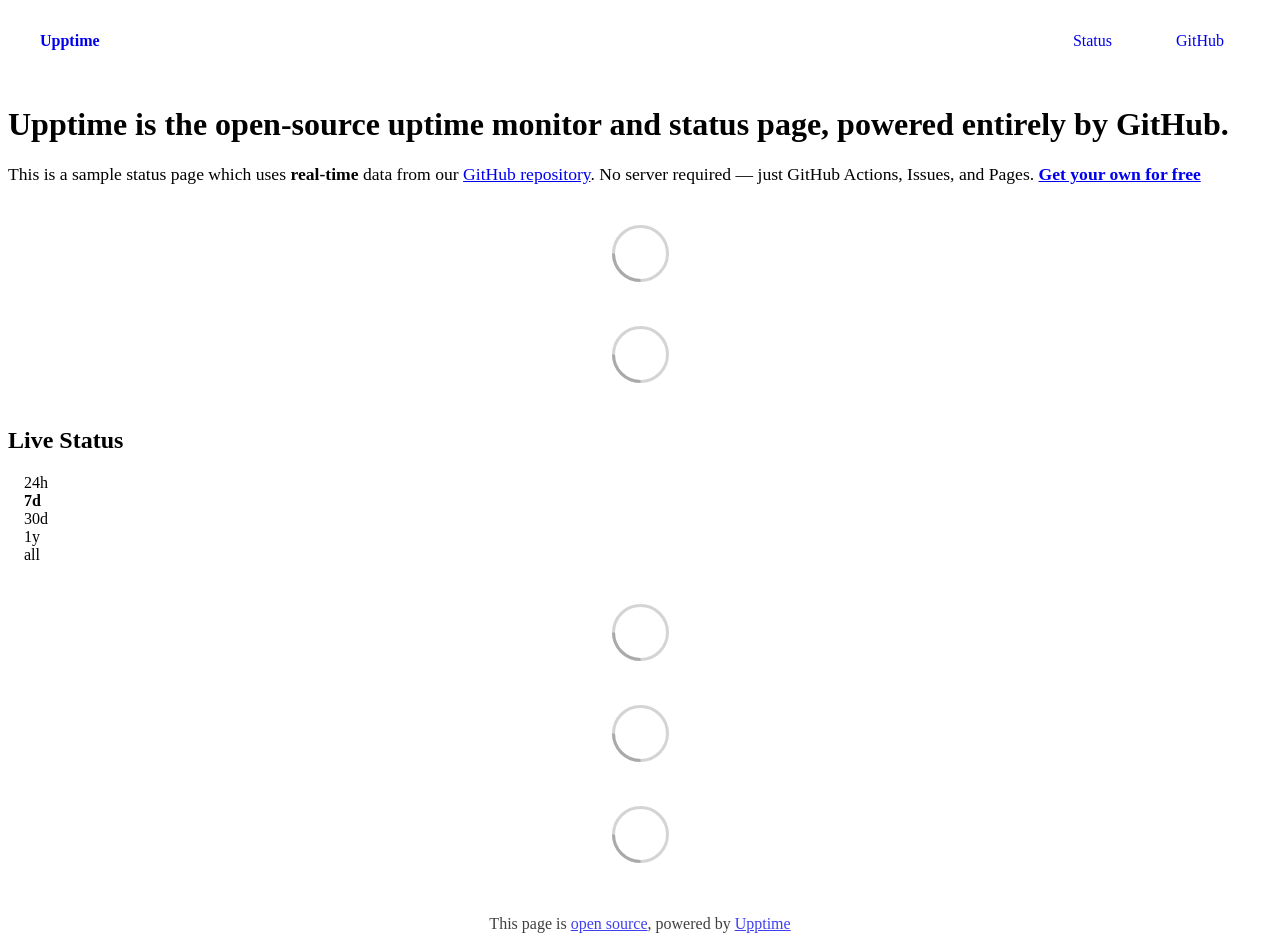
==== index.html @ 6024fb83 "deploy: 9acf1d5895acfd25c820a86679f2d4fcaa030f01" ====
<!DOCTYPE html> <html lang=en> <head> <meta charset=utf-8> <meta content="width=device-width,initial-scale=1" name=viewport> <meta content=#333333 name=theme-color> <base href=/ > <link href=manifest.json rel=manifest crossorigin=use-credentials> <script>__SAPPER__={baseUrl:"",preloaded:[void 0,{}]};if('serviceWorker' in navigator)navigator.serviceWorker.register('/service-worker.js');(function(){try{eval("async function x(){}");var main="/client/client.2e7d384a.js"}catch(e){main="/client/legacy/client.3d7bb73e.js"};var s=document.createElement("script");try{new Function("if(0)import('')")();s.src=main;s.type="module";s.crossOrigin="use-credentials";}catch(e){s.src="/client/shimport@2.0.5.js";s.setAttribute("data-main",main);}document.head.appendChild(s);}());</script> <link href=client/client-31a52aa5.css rel=stylesheet><link href=client/createOctokit-a85f76c7.css rel=stylesheet><link href=client/index-b0b6455a.css rel=stylesheet> <title>Upptime</title> <script>// If `prefers-color-scheme` is not supported, fall back to light mode.
      // In this case, light.css will be downloaded with `highest` priority.
      if (typeof window !== "undefined" && typeof document !== "undefined" && "matchMedia" in window && window.matchMedia('(prefers-color-scheme: dark)').media === 'not all') {
        document.documentElement.style.display = 'none';
        document.head.insertAdjacentHTML(
          'beforeend',
          '<link rel="stylesheet" href={`${config.path}/themes/light.css`} onload="document.documentElement.style.display = \'\'">',
        );
      } </script> <link href=https://demo.upptime.js.org/themes/light.css rel=stylesheet media=(prefers-color-scheme:light)> <link href=https://demo.upptime.js.org/themes/dark.css rel=stylesheet media=(prefers-color-scheme:dark)><link href=https://demo.upptime.js.org/global.css rel=stylesheet><link href=https://raw.githubusercontent.com/upptime/upptime/master/assets/upptime-icon.svg rel=icon type=image/svg><link href=/logo-192.png rel=icon type=image/png> <link href=/client/client.2e7d384a.js rel=modulepreload as=script crossorigin=use-credentials><link href=/client/client-31a52aa5.css rel=preload as=style><link href=/client/index.cc4d39a5.js rel=modulepreload as=script crossorigin=use-credentials><link href=/client/createOctokit.48b08328.js rel=modulepreload as=script crossorigin=use-credentials><link href=/client/inject_styles.803b7e80.js rel=modulepreload as=script crossorigin=use-credentials><link href=/client/createOctokit-a85f76c7.css rel=preload as=style><link href=/client/index-b0b6455a.css rel=preload as=style></head> <body> <div id=sapper> <nav class=svelte-a08hsz><div class="svelte-a08hsz container"><div><a href=https://demo.upptime.js.org class="svelte-a08hsz logo"><img alt="" class=svelte-a08hsz src=https://raw.githubusercontent.com/upptime/upptime.js.org/master/static/img/icon.svg> <div>Upptime</div></a></div> <ul class=svelte-a08hsz><li><a href=/ class=svelte-a08hsz target=_self aria-current=page>Status</a> <li><a href=https://github.com/scpzh/upptime-for-scpzh class=svelte-a08hsz target=_self>GitHub</a> </li> </ul></div> </nav> <main class=container> <header class=svelte-ngkazm><h1><strong>Upptime</strong> is the open-source uptime monitor and status page, powered entirely by GitHub.</h1> <p class="svelte-ngkazm lead">This is a sample status page which uses <strong>real-time</strong> data from our <a href=https://github.com/upptime/upptime>GitHub repository</a>. No server required — just GitHub Actions, Issues, and Pages. <a href=https://github.com/upptime/upptime><strong>Get your own for free</strong></a></header> <section class=svelte-8lnl4f><div class="svelte-68jxue loading"><svg class=svelte-68jxue height=38 stroke=#aaa width=38 xmlns=http://www.w3.org/2000/svg><g fill=none fill-rule=evenodd><g stroke-width=2 transform="translate(1 1)"><circle cx=18 cy=18 r=18 stroke-opacity=.5></circle><path d="M36 18c0-9.94-8.06-18-18-18"><animateTransform attributeName=transform dur=1s from="0 18 18" repeatCount=indefinite to="360 18 18" type=rotate></animateTransform></path></g></g></svg></div> </section> <section class=svelte-8lnl4f><div class="svelte-68jxue loading"><svg class=svelte-68jxue height=38 stroke=#aaa width=38 xmlns=http://www.w3.org/2000/svg><g fill=none fill-rule=evenodd><g stroke-width=2 transform="translate(1 1)"><circle cx=18 cy=18 r=18 stroke-opacity=.5></circle><path d="M36 18c0-9.94-8.06-18-18-18"><animateTransform attributeName=transform dur=1s from="0 18 18" repeatCount=indefinite to="360 18 18" type=rotate></animateTransform></path></g></g></svg></div> </section> <div class="svelte-fqsq6s f changed"><h2>Live Status</h2> <form class="svelte-fqsq6s f r"><div><input class=svelte-fqsq6s id=data_day name=d type=radio value=day><label class=svelte-fqsq6s for=data_day>24h</label></div> <div><input class=svelte-fqsq6s id=data_week name=d type=radio value=week checked><label class=svelte-fqsq6s for=data_week>7d</label></div> <div><input class=svelte-fqsq6s id=data_month name=d type=radio value=month><label class=svelte-fqsq6s for=data_month>30d</label></div> <div><input class=svelte-fqsq6s id=data_year name=d type=radio value=year><label class=svelte-fqsq6s for=data_year>1y</label></div> <div><input class=svelte-fqsq6s id=data_all name=d type=radio value=all><label class=svelte-fqsq6s for=data_all>all</label></div></form></div> <section class="svelte-fqsq6s live-status"><div class="svelte-68jxue loading"><svg class=svelte-68jxue height=38 stroke=#aaa width=38 xmlns=http://www.w3.org/2000/svg><g fill=none fill-rule=evenodd><g stroke-width=2 transform="translate(1 1)"><circle cx=18 cy=18 r=18 stroke-opacity=.5></circle><path d="M36 18c0-9.94-8.06-18-18-18"><animateTransform attributeName=transform dur=1s from="0 18 18" repeatCount=indefinite to="360 18 18" type=rotate></animateTransform></path></g></g></svg></div> </section> <section><div class="svelte-68jxue loading"><svg class=svelte-68jxue height=38 stroke=#aaa width=38 xmlns=http://www.w3.org/2000/svg><g fill=none fill-rule=evenodd><g stroke-width=2 transform="translate(1 1)"><circle cx=18 cy=18 r=18 stroke-opacity=.5></circle><path d="M36 18c0-9.94-8.06-18-18-18"><animateTransform attributeName=transform dur=1s from="0 18 18" repeatCount=indefinite to="360 18 18" type=rotate></animateTransform></path></g></g></svg></div> </section> <section><div class="svelte-68jxue loading"><svg class=svelte-68jxue height=38 stroke=#aaa width=38 xmlns=http://www.w3.org/2000/svg><g fill=none fill-rule=evenodd><g stroke-width=2 transform="translate(1 1)"><circle cx=18 cy=18 r=18 stroke-opacity=.5></circle><path d="M36 18c0-9.94-8.06-18-18-18"><animateTransform attributeName=transform dur=1s from="0 18 18" repeatCount=indefinite to="360 18 18" type=rotate></animateTransform></path></g></g></svg></div></section></main> <footer class=svelte-jbr799><p>This page is <a href=https://github.com/scpzh/upptime-for-scpzh>open source</a>, powered by <a href=https://upptime.js.org>Upptime</a></p> </footer></div> <script> try {
        if (typeof window !== "undefined" && window.navigator && navigator.serviceWorker) {
          navigator.serviceWorker.getRegistrations().then(function (registrations) {
            for (let registration of registrations) {
              registration.unregister();
            }
          });
        }
        if (typeof window !== "undefined" && "caches" in window) {
          caches.keys().then(function (keyList) {
            return Promise.all(
              keyList.map(function (key) {
                return caches.delete(key);
              })
            );
          });
        }
      } catch (error) {} </script>
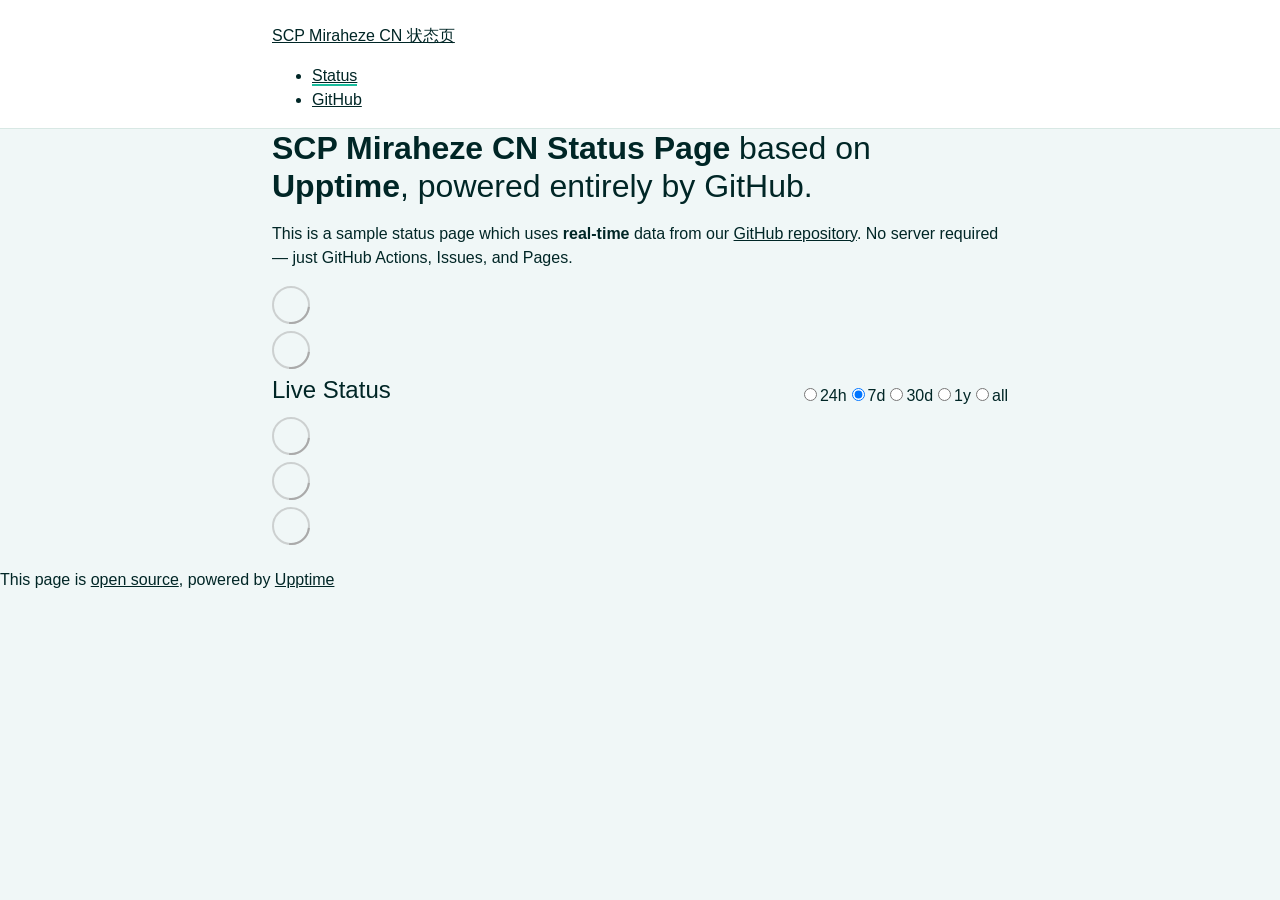
==== commit a534077d: "deploy: 67e10240531dfef405493ac3f450a1d29705169a" ====
--- a/index.html
+++ b/index.html
@@ -1,4 +1,4 @@
-<!DOCTYPE html> <html lang=en> <head> <meta charset=utf-8> <meta content="width=device-width,initial-scale=1" name=viewport> <meta content=#333333 name=theme-color> <base href=/ > <link href=manifest.json rel=manifest crossorigin=use-credentials> <script>__SAPPER__={baseUrl:"",preloaded:[void 0,{}]};if('serviceWorker' in navigator)navigator.serviceWorker.register('/service-worker.js');(function(){try{eval("async function x(){}");var main="/client/client.2e7d384a.js"}catch(e){main="/client/legacy/client.3d7bb73e.js"};var s=document.createElement("script");try{new Function("if(0)import('')")();s.src=main;s.type="module";s.crossOrigin="use-credentials";}catch(e){s.src="/client/shimport@2.0.5.js";s.setAttribute("data-main",main);}document.head.appendChild(s);}());</script> <link href=client/client-31a52aa5.css rel=stylesheet><link href=client/createOctokit-a85f76c7.css rel=stylesheet><link href=client/index-b0b6455a.css rel=stylesheet> <title>Upptime</title> <script>// If `prefers-color-scheme` is not supported, fall back to light mode.
+<!DOCTYPE html> <html lang=en> <head> <meta charset=utf-8> <meta content="width=device-width,initial-scale=1" name=viewport> <meta content=#333333 name=theme-color> <base href=/upptime-for-scpzh/ > <link href=manifest.json rel=manifest crossorigin=use-credentials> <script>__SAPPER__={baseUrl:"/upptime-for-scpzh",preloaded:[void 0,{}]};if('serviceWorker' in navigator)navigator.serviceWorker.register('/upptime-for-scpzh/service-worker.js');(function(){try{eval("async function x(){}");var main="/upptime-for-scpzh/client/client.22b5f4b8.js"}catch(e){main="/upptime-for-scpzh/client/legacy/client.382cda2e.js"};var s=document.createElement("script");try{new Function("if(0)import('')")();s.src=main;s.type="module";s.crossOrigin="use-credentials";}catch(e){s.src="/upptime-for-scpzh/client/shimport@2.0.5.js";s.setAttribute("data-main",main);}document.head.appendChild(s);}());</script> <link href=client/client-31a52aa5.css rel=stylesheet><link href=client/createOctokit-a85f76c7.css rel=stylesheet><link href=client/index-b0b6455a.css rel=stylesheet> <title>SCP Miraheze CN 状态页</title> <script>// If `prefers-color-scheme` is not supported, fall back to light mode.
       // In this case, light.css will be downloaded with `highest` priority.
       if (typeof window !== "undefined" && typeof document !== "undefined" && "matchMedia" in window && window.matchMedia('(prefers-color-scheme: dark)').media === 'not all') {
         document.documentElement.style.display = 'none';
@@ -6,7 +6,7 @@
           'beforeend',
           '<link rel="stylesheet" href={`${config.path}/themes/light.css`} onload="document.documentElement.style.display = \'\'">',
         );
-      } </script> <link href=https://demo.upptime.js.org/themes/light.css rel=stylesheet media=(prefers-color-scheme:light)> <link href=https://demo.upptime.js.org/themes/dark.css rel=stylesheet media=(prefers-color-scheme:dark)><link href=https://demo.upptime.js.org/global.css rel=stylesheet><link href=https://raw.githubusercontent.com/upptime/upptime/master/assets/upptime-icon.svg rel=icon type=image/svg><link href=/logo-192.png rel=icon type=image/png> <link href=/client/client.2e7d384a.js rel=modulepreload as=script crossorigin=use-credentials><link href=/client/client-31a52aa5.css rel=preload as=style><link href=/client/index.cc4d39a5.js rel=modulepreload as=script crossorigin=use-credentials><link href=/client/createOctokit.48b08328.js rel=modulepreload as=script crossorigin=use-credentials><link href=/client/inject_styles.803b7e80.js rel=modulepreload as=script crossorigin=use-credentials><link href=/client/createOctokit-a85f76c7.css rel=preload as=style><link href=/client/index-b0b6455a.css rel=preload as=style></head> <body> <div id=sapper> <nav class=svelte-a08hsz><div class="svelte-a08hsz container"><div><a href=https://demo.upptime.js.org class="svelte-a08hsz logo"><img alt="" class=svelte-a08hsz src=https://raw.githubusercontent.com/upptime/upptime.js.org/master/static/img/icon.svg> <div>Upptime</div></a></div> <ul class=svelte-a08hsz><li><a href=/ class=svelte-a08hsz target=_self aria-current=page>Status</a> <li><a href=https://github.com/scpzh/upptime-for-scpzh class=svelte-a08hsz target=_self>GitHub</a> </li> </ul></div> </nav> <main class=container> <header class=svelte-ngkazm><h1><strong>Upptime</strong> is the open-source uptime monitor and status page, powered entirely by GitHub.</h1> <p class="svelte-ngkazm lead">This is a sample status page which uses <strong>real-time</strong> data from our <a href=https://github.com/upptime/upptime>GitHub repository</a>. No server required — just GitHub Actions, Issues, and Pages. <a href=https://github.com/upptime/upptime><strong>Get your own for free</strong></a></header> <section class=svelte-8lnl4f><div class="svelte-68jxue loading"><svg class=svelte-68jxue height=38 stroke=#aaa width=38 xmlns=http://www.w3.org/2000/svg><g fill=none fill-rule=evenodd><g stroke-width=2 transform="translate(1 1)"><circle cx=18 cy=18 r=18 stroke-opacity=.5></circle><path d="M36 18c0-9.94-8.06-18-18-18"><animateTransform attributeName=transform dur=1s from="0 18 18" repeatCount=indefinite to="360 18 18" type=rotate></animateTransform></path></g></g></svg></div> </section> <section class=svelte-8lnl4f><div class="svelte-68jxue loading"><svg class=svelte-68jxue height=38 stroke=#aaa width=38 xmlns=http://www.w3.org/2000/svg><g fill=none fill-rule=evenodd><g stroke-width=2 transform="translate(1 1)"><circle cx=18 cy=18 r=18 stroke-opacity=.5></circle><path d="M36 18c0-9.94-8.06-18-18-18"><animateTransform attributeName=transform dur=1s from="0 18 18" repeatCount=indefinite to="360 18 18" type=rotate></animateTransform></path></g></g></svg></div> </section> <div class="svelte-fqsq6s f changed"><h2>Live Status</h2> <form class="svelte-fqsq6s f r"><div><input class=svelte-fqsq6s id=data_day name=d type=radio value=day><label class=svelte-fqsq6s for=data_day>24h</label></div> <div><input class=svelte-fqsq6s id=data_week name=d type=radio value=week checked><label class=svelte-fqsq6s for=data_week>7d</label></div> <div><input class=svelte-fqsq6s id=data_month name=d type=radio value=month><label class=svelte-fqsq6s for=data_month>30d</label></div> <div><input class=svelte-fqsq6s id=data_year name=d type=radio value=year><label class=svelte-fqsq6s for=data_year>1y</label></div> <div><input class=svelte-fqsq6s id=data_all name=d type=radio value=all><label class=svelte-fqsq6s for=data_all>all</label></div></form></div> <section class="svelte-fqsq6s live-status"><div class="svelte-68jxue loading"><svg class=svelte-68jxue height=38 stroke=#aaa width=38 xmlns=http://www.w3.org/2000/svg><g fill=none fill-rule=evenodd><g stroke-width=2 transform="translate(1 1)"><circle cx=18 cy=18 r=18 stroke-opacity=.5></circle><path d="M36 18c0-9.94-8.06-18-18-18"><animateTransform attributeName=transform dur=1s from="0 18 18" repeatCount=indefinite to="360 18 18" type=rotate></animateTransform></path></g></g></svg></div> </section> <section><div class="svelte-68jxue loading"><svg class=svelte-68jxue height=38 stroke=#aaa width=38 xmlns=http://www.w3.org/2000/svg><g fill=none fill-rule=evenodd><g stroke-width=2 transform="translate(1 1)"><circle cx=18 cy=18 r=18 stroke-opacity=.5></circle><path d="M36 18c0-9.94-8.06-18-18-18"><animateTransform attributeName=transform dur=1s from="0 18 18" repeatCount=indefinite to="360 18 18" type=rotate></animateTransform></path></g></g></svg></div> </section> <section><div class="svelte-68jxue loading"><svg class=svelte-68jxue height=38 stroke=#aaa width=38 xmlns=http://www.w3.org/2000/svg><g fill=none fill-rule=evenodd><g stroke-width=2 transform="translate(1 1)"><circle cx=18 cy=18 r=18 stroke-opacity=.5></circle><path d="M36 18c0-9.94-8.06-18-18-18"><animateTransform attributeName=transform dur=1s from="0 18 18" repeatCount=indefinite to="360 18 18" type=rotate></animateTransform></path></g></g></svg></div></section></main> <footer class=svelte-jbr799><p>This page is <a href=https://github.com/scpzh/upptime-for-scpzh>open source</a>, powered by <a href=https://upptime.js.org>Upptime</a></p> </footer></div> <script> try {
+      } </script> <link href=https://scpzh.github.io/upptime-for-scpzh/themes/light.css rel=stylesheet media=(prefers-color-scheme:light)> <link href=https://scpzh.github.io/upptime-for-scpzh/themes/dark.css rel=stylesheet media=(prefers-color-scheme:dark)><link href=https://scpzh.github.io/upptime-for-scpzh/global.css rel=stylesheet><link href=https://raw.githubusercontent.com/upptime/upptime/master/assets/upptime-icon.svg rel=icon type=image/svg><link href=/logo-192.png rel=icon type=image/png> <link href=/upptime-for-scpzh/client/client.22b5f4b8.js rel=modulepreload as=script crossorigin=use-credentials><link href=/upptime-for-scpzh/client/client-31a52aa5.css rel=preload as=style><link href=/upptime-for-scpzh/client/index.9df9fa2e.js rel=modulepreload as=script crossorigin=use-credentials><link href=/upptime-for-scpzh/client/createOctokit.2191035c.js rel=modulepreload as=script crossorigin=use-credentials><link href=/upptime-for-scpzh/client/inject_styles.803b7e80.js rel=modulepreload as=script crossorigin=use-credentials><link href=/upptime-for-scpzh/client/createOctokit-a85f76c7.css rel=preload as=style><link href=/upptime-for-scpzh/client/index-b0b6455a.css rel=preload as=style></head> <body> <div id=sapper> <nav class=svelte-a08hsz><div class="svelte-a08hsz container"><div><a href=https://scpzh.github.io/upptime-for-scpzh class="svelte-a08hsz logo"><img alt="" class=svelte-a08hsz src=https://raw.githubusercontent.com/upptime/upptime.js.org/master/static/img/icon.svg> <div>SCP Miraheze CN 状态页</div></a></div> <ul class=svelte-a08hsz><li><a href=/ class=svelte-a08hsz target=_self aria-current=page>Status</a> <li><a href=https://github.com/scpzh/upptime-for-scpzh class=svelte-a08hsz target=_self>GitHub</a> </li> </ul></div> </nav> <main class=container> <header class=svelte-ngkazm><h1><strong>SCP Miraheze CN Status Page</strong> based on <strong>Upptime</strong>, powered entirely by GitHub.</h1> <p class="svelte-ngkazm lead">This is a sample status page which uses <strong>real-time</strong> data from our <a href=https://github.com/upptime/upptime>GitHub repository</a>. No server required — just GitHub Actions, Issues, and Pages.</header> <section class=svelte-8lnl4f><div class="svelte-68jxue loading"><svg class=svelte-68jxue height=38 stroke=#aaa width=38 xmlns=http://www.w3.org/2000/svg><g fill=none fill-rule=evenodd><g stroke-width=2 transform="translate(1 1)"><circle cx=18 cy=18 r=18 stroke-opacity=.5></circle><path d="M36 18c0-9.94-8.06-18-18-18"><animateTransform attributeName=transform dur=1s from="0 18 18" repeatCount=indefinite to="360 18 18" type=rotate></animateTransform></path></g></g></svg></div> </section> <section class=svelte-8lnl4f><div class="svelte-68jxue loading"><svg class=svelte-68jxue height=38 stroke=#aaa width=38 xmlns=http://www.w3.org/2000/svg><g fill=none fill-rule=evenodd><g stroke-width=2 transform="translate(1 1)"><circle cx=18 cy=18 r=18 stroke-opacity=.5></circle><path d="M36 18c0-9.94-8.06-18-18-18"><animateTransform attributeName=transform dur=1s from="0 18 18" repeatCount=indefinite to="360 18 18" type=rotate></animateTransform></path></g></g></svg></div> </section> <div class="svelte-fqsq6s f changed"><h2>Live Status</h2> <form class="svelte-fqsq6s f r"><div><input class=svelte-fqsq6s id=data_day name=d type=radio value=day><label class=svelte-fqsq6s for=data_day>24h</label></div> <div><input class=svelte-fqsq6s id=data_week name=d type=radio value=week checked><label class=svelte-fqsq6s for=data_week>7d</label></div> <div><input class=svelte-fqsq6s id=data_month name=d type=radio value=month><label class=svelte-fqsq6s for=data_month>30d</label></div> <div><input class=svelte-fqsq6s id=data_year name=d type=radio value=year><label class=svelte-fqsq6s for=data_year>1y</label></div> <div><input class=svelte-fqsq6s id=data_all name=d type=radio value=all><label class=svelte-fqsq6s for=data_all>all</label></div></form></div> <section class="svelte-fqsq6s live-status"><div class="svelte-68jxue loading"><svg class=svelte-68jxue height=38 stroke=#aaa width=38 xmlns=http://www.w3.org/2000/svg><g fill=none fill-rule=evenodd><g stroke-width=2 transform="translate(1 1)"><circle cx=18 cy=18 r=18 stroke-opacity=.5></circle><path d="M36 18c0-9.94-8.06-18-18-18"><animateTransform attributeName=transform dur=1s from="0 18 18" repeatCount=indefinite to="360 18 18" type=rotate></animateTransform></path></g></g></svg></div> </section> <section><div class="svelte-68jxue loading"><svg class=svelte-68jxue height=38 stroke=#aaa width=38 xmlns=http://www.w3.org/2000/svg><g fill=none fill-rule=evenodd><g stroke-width=2 transform="translate(1 1)"><circle cx=18 cy=18 r=18 stroke-opacity=.5></circle><path d="M36 18c0-9.94-8.06-18-18-18"><animateTransform attributeName=transform dur=1s from="0 18 18" repeatCount=indefinite to="360 18 18" type=rotate></animateTransform></path></g></g></svg></div> </section> <section><div class="svelte-68jxue loading"><svg class=svelte-68jxue height=38 stroke=#aaa width=38 xmlns=http://www.w3.org/2000/svg><g fill=none fill-rule=evenodd><g stroke-width=2 transform="translate(1 1)"><circle cx=18 cy=18 r=18 stroke-opacity=.5></circle><path d="M36 18c0-9.94-8.06-18-18-18"><animateTransform attributeName=transform dur=1s from="0 18 18" repeatCount=indefinite to="360 18 18" type=rotate></animateTransform></path></g></g></svg></div></section></main> <footer class=svelte-jbr799><p>This page is <a href=https://github.com/scpzh/upptime-for-scpzh>open source</a>, powered by <a href=https://upptime.js.org>Upptime</a></p> </footer></div> <script> try {
         if (typeof window !== "undefined" && window.navigator && navigator.serviceWorker) {
           navigator.serviceWorker.getRegistrations().then(function (registrations) {
             for (let registration of registrations) {
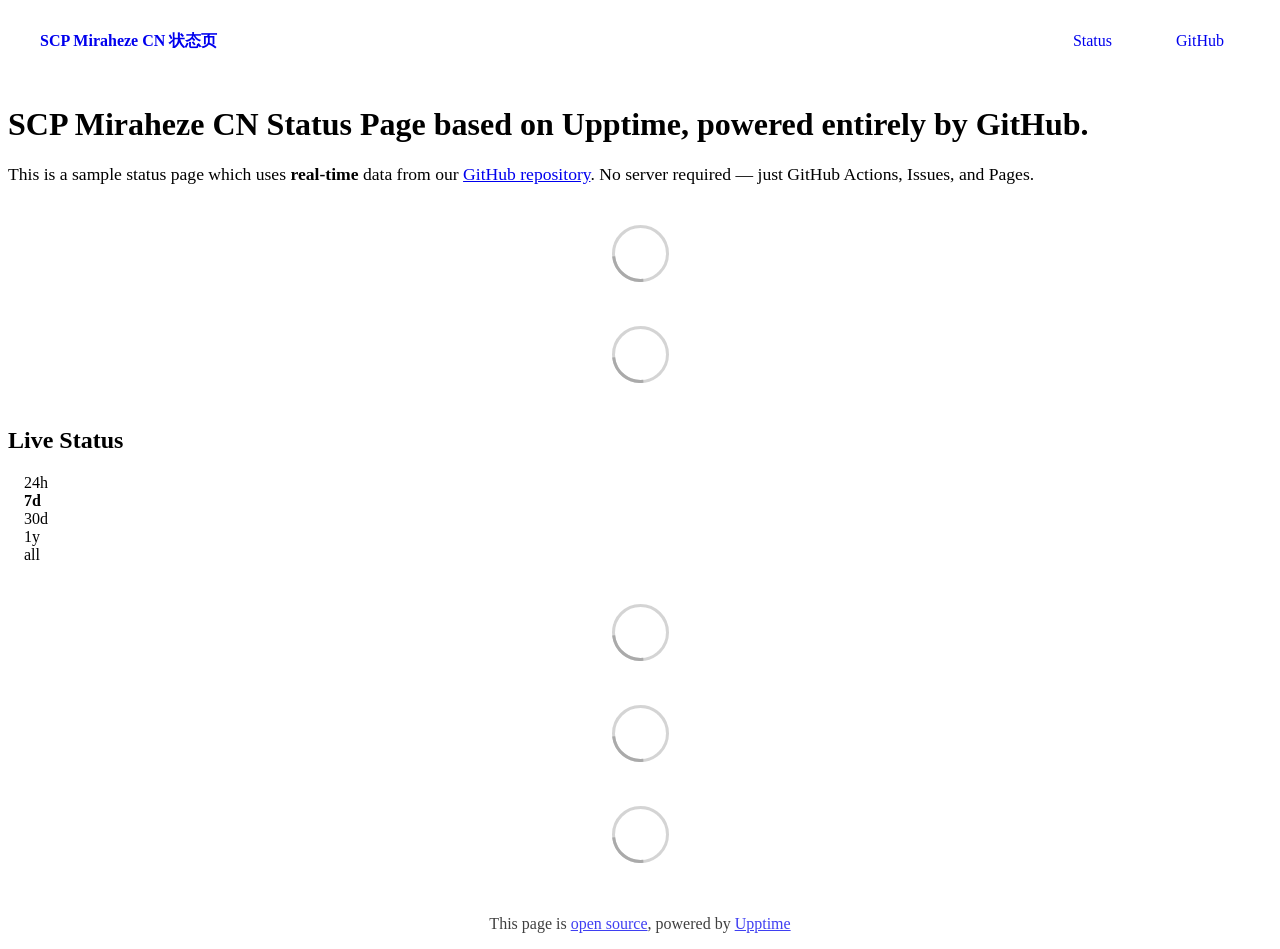
==== commit 2aa98c52: "deploy: e547ac6c0e1939a17fc04b624541b0871f9e5233" ====
--- a/index.html
+++ b/index.html
@@ -1,4 +1,4 @@
-<!DOCTYPE html> <html lang=en> <head> <meta charset=utf-8> <meta content="width=device-width,initial-scale=1" name=viewport> <meta content=#333333 name=theme-color> <base href=/upptime-for-scpzh/ > <link href=manifest.json rel=manifest crossorigin=use-credentials> <script>__SAPPER__={baseUrl:"/upptime-for-scpzh",preloaded:[void 0,{}]};if('serviceWorker' in navigator)navigator.serviceWorker.register('/upptime-for-scpzh/service-worker.js');(function(){try{eval("async function x(){}");var main="/upptime-for-scpzh/client/client.22b5f4b8.js"}catch(e){main="/upptime-for-scpzh/client/legacy/client.382cda2e.js"};var s=document.createElement("script");try{new Function("if(0)import('')")();s.src=main;s.type="module";s.crossOrigin="use-credentials";}catch(e){s.src="/upptime-for-scpzh/client/shimport@2.0.5.js";s.setAttribute("data-main",main);}document.head.appendChild(s);}());</script> <link href=client/client-31a52aa5.css rel=stylesheet><link href=client/createOctokit-a85f76c7.css rel=stylesheet><link href=client/index-b0b6455a.css rel=stylesheet> <title>SCP Miraheze CN 状态页</title> <script>// If `prefers-color-scheme` is not supported, fall back to light mode.
+<!DOCTYPE html> <html lang=en> <head> <meta charset=utf-8> <meta content="width=device-width,initial-scale=1" name=viewport> <meta content=#333333 name=theme-color> <base href=/ > <link href=manifest.json rel=manifest crossorigin=use-credentials> <script>__SAPPER__={baseUrl:"",preloaded:[void 0,{}]};if('serviceWorker' in navigator)navigator.serviceWorker.register('/service-worker.js');(function(){try{eval("async function x(){}");var main="/client/client.2e3427be.js"}catch(e){main="/client/legacy/client.dcc0c7ef.js"};var s=document.createElement("script");try{new Function("if(0)import('')")();s.src=main;s.type="module";s.crossOrigin="use-credentials";}catch(e){s.src="/client/shimport@2.0.5.js";s.setAttribute("data-main",main);}document.head.appendChild(s);}());</script> <link href=client/client-31a52aa5.css rel=stylesheet><link href=client/createOctokit-a85f76c7.css rel=stylesheet><link href=client/index-b0b6455a.css rel=stylesheet> <title>SCP Miraheze CN 状态页</title> <script>// If `prefers-color-scheme` is not supported, fall back to light mode.
       // In this case, light.css will be downloaded with `highest` priority.
       if (typeof window !== "undefined" && typeof document !== "undefined" && "matchMedia" in window && window.matchMedia('(prefers-color-scheme: dark)').media === 'not all') {
         document.documentElement.style.display = 'none';
@@ -6,7 +6,7 @@
           'beforeend',
           '<link rel="stylesheet" href={`${config.path}/themes/light.css`} onload="document.documentElement.style.display = \'\'">',
         );
-      } </script> <link href=https://scpzh.github.io/upptime-for-scpzh/themes/light.css rel=stylesheet media=(prefers-color-scheme:light)> <link href=https://scpzh.github.io/upptime-for-scpzh/themes/dark.css rel=stylesheet media=(prefers-color-scheme:dark)><link href=https://scpzh.github.io/upptime-for-scpzh/global.css rel=stylesheet><link href=https://raw.githubusercontent.com/upptime/upptime/master/assets/upptime-icon.svg rel=icon type=image/svg><link href=/logo-192.png rel=icon type=image/png> <link href=/upptime-for-scpzh/client/client.22b5f4b8.js rel=modulepreload as=script crossorigin=use-credentials><link href=/upptime-for-scpzh/client/client-31a52aa5.css rel=preload as=style><link href=/upptime-for-scpzh/client/index.9df9fa2e.js rel=modulepreload as=script crossorigin=use-credentials><link href=/upptime-for-scpzh/client/createOctokit.2191035c.js rel=modulepreload as=script crossorigin=use-credentials><link href=/upptime-for-scpzh/client/inject_styles.803b7e80.js rel=modulepreload as=script crossorigin=use-credentials><link href=/upptime-for-scpzh/client/createOctokit-a85f76c7.css rel=preload as=style><link href=/upptime-for-scpzh/client/index-b0b6455a.css rel=preload as=style></head> <body> <div id=sapper> <nav class=svelte-a08hsz><div class="svelte-a08hsz container"><div><a href=https://scpzh.github.io/upptime-for-scpzh class="svelte-a08hsz logo"><img alt="" class=svelte-a08hsz src=https://raw.githubusercontent.com/upptime/upptime.js.org/master/static/img/icon.svg> <div>SCP Miraheze CN 状态页</div></a></div> <ul class=svelte-a08hsz><li><a href=/ class=svelte-a08hsz target=_self aria-current=page>Status</a> <li><a href=https://github.com/scpzh/upptime-for-scpzh class=svelte-a08hsz target=_self>GitHub</a> </li> </ul></div> </nav> <main class=container> <header class=svelte-ngkazm><h1><strong>SCP Miraheze CN Status Page</strong> based on <strong>Upptime</strong>, powered entirely by GitHub.</h1> <p class="svelte-ngkazm lead">This is a sample status page which uses <strong>real-time</strong> data from our <a href=https://github.com/upptime/upptime>GitHub repository</a>. No server required — just GitHub Actions, Issues, and Pages.</header> <section class=svelte-8lnl4f><div class="svelte-68jxue loading"><svg class=svelte-68jxue height=38 stroke=#aaa width=38 xmlns=http://www.w3.org/2000/svg><g fill=none fill-rule=evenodd><g stroke-width=2 transform="translate(1 1)"><circle cx=18 cy=18 r=18 stroke-opacity=.5></circle><path d="M36 18c0-9.94-8.06-18-18-18"><animateTransform attributeName=transform dur=1s from="0 18 18" repeatCount=indefinite to="360 18 18" type=rotate></animateTransform></path></g></g></svg></div> </section> <section class=svelte-8lnl4f><div class="svelte-68jxue loading"><svg class=svelte-68jxue height=38 stroke=#aaa width=38 xmlns=http://www.w3.org/2000/svg><g fill=none fill-rule=evenodd><g stroke-width=2 transform="translate(1 1)"><circle cx=18 cy=18 r=18 stroke-opacity=.5></circle><path d="M36 18c0-9.94-8.06-18-18-18"><animateTransform attributeName=transform dur=1s from="0 18 18" repeatCount=indefinite to="360 18 18" type=rotate></animateTransform></path></g></g></svg></div> </section> <div class="svelte-fqsq6s f changed"><h2>Live Status</h2> <form class="svelte-fqsq6s f r"><div><input class=svelte-fqsq6s id=data_day name=d type=radio value=day><label class=svelte-fqsq6s for=data_day>24h</label></div> <div><input class=svelte-fqsq6s id=data_week name=d type=radio value=week checked><label class=svelte-fqsq6s for=data_week>7d</label></div> <div><input class=svelte-fqsq6s id=data_month name=d type=radio value=month><label class=svelte-fqsq6s for=data_month>30d</label></div> <div><input class=svelte-fqsq6s id=data_year name=d type=radio value=year><label class=svelte-fqsq6s for=data_year>1y</label></div> <div><input class=svelte-fqsq6s id=data_all name=d type=radio value=all><label class=svelte-fqsq6s for=data_all>all</label></div></form></div> <section class="svelte-fqsq6s live-status"><div class="svelte-68jxue loading"><svg class=svelte-68jxue height=38 stroke=#aaa width=38 xmlns=http://www.w3.org/2000/svg><g fill=none fill-rule=evenodd><g stroke-width=2 transform="translate(1 1)"><circle cx=18 cy=18 r=18 stroke-opacity=.5></circle><path d="M36 18c0-9.94-8.06-18-18-18"><animateTransform attributeName=transform dur=1s from="0 18 18" repeatCount=indefinite to="360 18 18" type=rotate></animateTransform></path></g></g></svg></div> </section> <section><div class="svelte-68jxue loading"><svg class=svelte-68jxue height=38 stroke=#aaa width=38 xmlns=http://www.w3.org/2000/svg><g fill=none fill-rule=evenodd><g stroke-width=2 transform="translate(1 1)"><circle cx=18 cy=18 r=18 stroke-opacity=.5></circle><path d="M36 18c0-9.94-8.06-18-18-18"><animateTransform attributeName=transform dur=1s from="0 18 18" repeatCount=indefinite to="360 18 18" type=rotate></animateTransform></path></g></g></svg></div> </section> <section><div class="svelte-68jxue loading"><svg class=svelte-68jxue height=38 stroke=#aaa width=38 xmlns=http://www.w3.org/2000/svg><g fill=none fill-rule=evenodd><g stroke-width=2 transform="translate(1 1)"><circle cx=18 cy=18 r=18 stroke-opacity=.5></circle><path d="M36 18c0-9.94-8.06-18-18-18"><animateTransform attributeName=transform dur=1s from="0 18 18" repeatCount=indefinite to="360 18 18" type=rotate></animateTransform></path></g></g></svg></div></section></main> <footer class=svelte-jbr799><p>This page is <a href=https://github.com/scpzh/upptime-for-scpzh>open source</a>, powered by <a href=https://upptime.js.org>Upptime</a></p> </footer></div> <script> try {
+      } </script> <link href=https://status.scpzh.org/themes/light.css rel=stylesheet media=(prefers-color-scheme:light)> <link href=https://status.scpzh.org/themes/dark.css rel=stylesheet media=(prefers-color-scheme:dark)><link href=https://status.scpzh.org/global.css rel=stylesheet><link href=https://raw.githubusercontent.com/upptime/upptime/master/assets/upptime-icon.svg rel=icon type=image/svg><link href=/logo-192.png rel=icon type=image/png> <link href=/client/client.2e3427be.js rel=modulepreload as=script crossorigin=use-credentials><link href=/client/client-31a52aa5.css rel=preload as=style><link href=/client/index.c7eaa96b.js rel=modulepreload as=script crossorigin=use-credentials><link href=/client/createOctokit.7540a924.js rel=modulepreload as=script crossorigin=use-credentials><link href=/client/inject_styles.803b7e80.js rel=modulepreload as=script crossorigin=use-credentials><link href=/client/createOctokit-a85f76c7.css rel=preload as=style><link href=/client/index-b0b6455a.css rel=preload as=style></head> <body> <div id=sapper> <nav class=svelte-a08hsz><div class="svelte-a08hsz container"><div><a href=https://status.scpzh.org class="svelte-a08hsz logo"><img alt="" class=svelte-a08hsz src=https://raw.githubusercontent.com/upptime/upptime.js.org/master/static/img/icon.svg> <div>SCP Miraheze CN 状态页</div></a></div> <ul class=svelte-a08hsz><li><a href=/ class=svelte-a08hsz target=_self aria-current=page>Status</a> <li><a href=https://github.com/scpzh/upptime-for-scpzh class=svelte-a08hsz target=_self>GitHub</a> </li> </ul></div> </nav> <main class=container> <header class=svelte-ngkazm><h1><strong>SCP Miraheze CN Status Page</strong> based on <strong>Upptime</strong>, powered entirely by GitHub.</h1> <p class="svelte-ngkazm lead">This is a sample status page which uses <strong>real-time</strong> data from our <a href=https://github.com/upptime/upptime>GitHub repository</a>. No server required — just GitHub Actions, Issues, and Pages.</header> <section class=svelte-8lnl4f><div class="svelte-68jxue loading"><svg class=svelte-68jxue height=38 stroke=#aaa width=38 xmlns=http://www.w3.org/2000/svg><g fill=none fill-rule=evenodd><g stroke-width=2 transform="translate(1 1)"><circle cx=18 cy=18 r=18 stroke-opacity=.5></circle><path d="M36 18c0-9.94-8.06-18-18-18"><animateTransform attributeName=transform dur=1s from="0 18 18" repeatCount=indefinite to="360 18 18" type=rotate></animateTransform></path></g></g></svg></div> </section> <section class=svelte-8lnl4f><div class="svelte-68jxue loading"><svg class=svelte-68jxue height=38 stroke=#aaa width=38 xmlns=http://www.w3.org/2000/svg><g fill=none fill-rule=evenodd><g stroke-width=2 transform="translate(1 1)"><circle cx=18 cy=18 r=18 stroke-opacity=.5></circle><path d="M36 18c0-9.94-8.06-18-18-18"><animateTransform attributeName=transform dur=1s from="0 18 18" repeatCount=indefinite to="360 18 18" type=rotate></animateTransform></path></g></g></svg></div> </section> <div class="svelte-fqsq6s f changed"><h2>Live Status</h2> <form class="svelte-fqsq6s f r"><div><input class=svelte-fqsq6s id=data_day name=d type=radio value=day><label class=svelte-fqsq6s for=data_day>24h</label></div> <div><input class=svelte-fqsq6s id=data_week name=d type=radio value=week checked><label class=svelte-fqsq6s for=data_week>7d</label></div> <div><input class=svelte-fqsq6s id=data_month name=d type=radio value=month><label class=svelte-fqsq6s for=data_month>30d</label></div> <div><input class=svelte-fqsq6s id=data_year name=d type=radio value=year><label class=svelte-fqsq6s for=data_year>1y</label></div> <div><input class=svelte-fqsq6s id=data_all name=d type=radio value=all><label class=svelte-fqsq6s for=data_all>all</label></div></form></div> <section class="svelte-fqsq6s live-status"><div class="svelte-68jxue loading"><svg class=svelte-68jxue height=38 stroke=#aaa width=38 xmlns=http://www.w3.org/2000/svg><g fill=none fill-rule=evenodd><g stroke-width=2 transform="translate(1 1)"><circle cx=18 cy=18 r=18 stroke-opacity=.5></circle><path d="M36 18c0-9.94-8.06-18-18-18"><animateTransform attributeName=transform dur=1s from="0 18 18" repeatCount=indefinite to="360 18 18" type=rotate></animateTransform></path></g></g></svg></div> </section> <section><div class="svelte-68jxue loading"><svg class=svelte-68jxue height=38 stroke=#aaa width=38 xmlns=http://www.w3.org/2000/svg><g fill=none fill-rule=evenodd><g stroke-width=2 transform="translate(1 1)"><circle cx=18 cy=18 r=18 stroke-opacity=.5></circle><path d="M36 18c0-9.94-8.06-18-18-18"><animateTransform attributeName=transform dur=1s from="0 18 18" repeatCount=indefinite to="360 18 18" type=rotate></animateTransform></path></g></g></svg></div> </section> <section><div class="svelte-68jxue loading"><svg class=svelte-68jxue height=38 stroke=#aaa width=38 xmlns=http://www.w3.org/2000/svg><g fill=none fill-rule=evenodd><g stroke-width=2 transform="translate(1 1)"><circle cx=18 cy=18 r=18 stroke-opacity=.5></circle><path d="M36 18c0-9.94-8.06-18-18-18"><animateTransform attributeName=transform dur=1s from="0 18 18" repeatCount=indefinite to="360 18 18" type=rotate></animateTransform></path></g></g></svg></div></section></main> <footer class=svelte-jbr799><p>This page is <a href=https://github.com/scpzh/upptime-for-scpzh>open source</a>, powered by <a href=https://upptime.js.org>Upptime</a></p> </footer></div> <script> try {
         if (typeof window !== "undefined" && window.navigator && navigator.serviceWorker) {
           navigator.serviceWorker.getRegistrations().then(function (registrations) {
             for (let registration of registrations) {
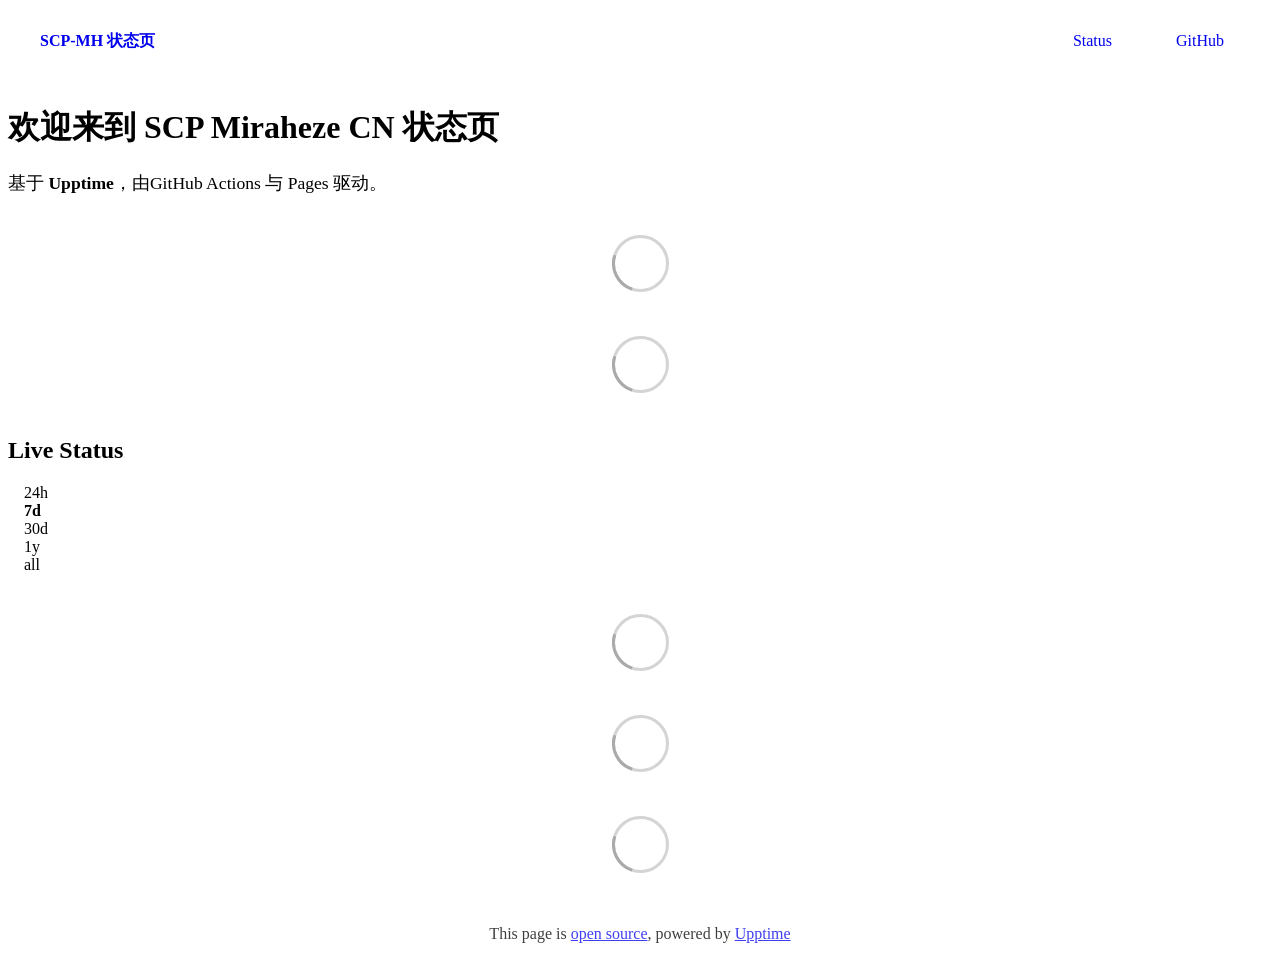
==== commit e301432b: "deploy: d8977087ef226fdb799c4ead29aa5e09994e758e" ====
--- a/index.html
+++ b/index.html
@@ -1,4 +1,4 @@
-<!DOCTYPE html> <html lang=en> <head> <meta charset=utf-8> <meta content="width=device-width,initial-scale=1" name=viewport> <meta content=#333333 name=theme-color> <base href=/ > <link href=manifest.json rel=manifest crossorigin=use-credentials> <script>__SAPPER__={baseUrl:"",preloaded:[void 0,{}]};if('serviceWorker' in navigator)navigator.serviceWorker.register('/service-worker.js');(function(){try{eval("async function x(){}");var main="/client/client.2e3427be.js"}catch(e){main="/client/legacy/client.dcc0c7ef.js"};var s=document.createElement("script");try{new Function("if(0)import('')")();s.src=main;s.type="module";s.crossOrigin="use-credentials";}catch(e){s.src="/client/shimport@2.0.5.js";s.setAttribute("data-main",main);}document.head.appendChild(s);}());</script> <link href=client/client-31a52aa5.css rel=stylesheet><link href=client/createOctokit-a85f76c7.css rel=stylesheet><link href=client/index-b0b6455a.css rel=stylesheet> <title>SCP Miraheze CN 状态页</title> <script>// If `prefers-color-scheme` is not supported, fall back to light mode.
+<!DOCTYPE html> <html lang=en> <head> <meta charset=utf-8> <meta content="width=device-width,initial-scale=1" name=viewport> <meta content=#333333 name=theme-color> <base href=/ > <link href=manifest.json rel=manifest crossorigin=use-credentials> <script>__SAPPER__={baseUrl:"",preloaded:[void 0,{}]};if('serviceWorker' in navigator)navigator.serviceWorker.register('/service-worker.js');(function(){try{eval("async function x(){}");var main="/client/client.b07baccd.js"}catch(e){main="/client/legacy/client.fbc6a460.js"};var s=document.createElement("script");try{new Function("if(0)import('')")();s.src=main;s.type="module";s.crossOrigin="use-credentials";}catch(e){s.src="/client/shimport@2.0.5.js";s.setAttribute("data-main",main);}document.head.appendChild(s);}());</script> <link href=client/client-31a52aa5.css rel=stylesheet><link href=client/createOctokit-a85f76c7.css rel=stylesheet><link href=client/index-b0b6455a.css rel=stylesheet> <title>SCP-MH 状态页</title> <script>// If `prefers-color-scheme` is not supported, fall back to light mode.
       // In this case, light.css will be downloaded with `highest` priority.
       if (typeof window !== "undefined" && typeof document !== "undefined" && "matchMedia" in window && window.matchMedia('(prefers-color-scheme: dark)').media === 'not all') {
         document.documentElement.style.display = 'none';
@@ -6,7 +6,7 @@
           'beforeend',
           '<link rel="stylesheet" href={`${config.path}/themes/light.css`} onload="document.documentElement.style.display = \'\'">',
         );
-      } </script> <link href=https://status.scpzh.org/themes/light.css rel=stylesheet media=(prefers-color-scheme:light)> <link href=https://status.scpzh.org/themes/dark.css rel=stylesheet media=(prefers-color-scheme:dark)><link href=https://status.scpzh.org/global.css rel=stylesheet><link href=https://raw.githubusercontent.com/upptime/upptime/master/assets/upptime-icon.svg rel=icon type=image/svg><link href=/logo-192.png rel=icon type=image/png> <link href=/client/client.2e3427be.js rel=modulepreload as=script crossorigin=use-credentials><link href=/client/client-31a52aa5.css rel=preload as=style><link href=/client/index.c7eaa96b.js rel=modulepreload as=script crossorigin=use-credentials><link href=/client/createOctokit.7540a924.js rel=modulepreload as=script crossorigin=use-credentials><link href=/client/inject_styles.803b7e80.js rel=modulepreload as=script crossorigin=use-credentials><link href=/client/createOctokit-a85f76c7.css rel=preload as=style><link href=/client/index-b0b6455a.css rel=preload as=style></head> <body> <div id=sapper> <nav class=svelte-a08hsz><div class="svelte-a08hsz container"><div><a href=https://status.scpzh.org class="svelte-a08hsz logo"><img alt="" class=svelte-a08hsz src=https://raw.githubusercontent.com/upptime/upptime.js.org/master/static/img/icon.svg> <div>SCP Miraheze CN 状态页</div></a></div> <ul class=svelte-a08hsz><li><a href=/ class=svelte-a08hsz target=_self aria-current=page>Status</a> <li><a href=https://github.com/scpzh/upptime-for-scpzh class=svelte-a08hsz target=_self>GitHub</a> </li> </ul></div> </nav> <main class=container> <header class=svelte-ngkazm><h1><strong>SCP Miraheze CN Status Page</strong> based on <strong>Upptime</strong>, powered entirely by GitHub.</h1> <p class="svelte-ngkazm lead">This is a sample status page which uses <strong>real-time</strong> data from our <a href=https://github.com/upptime/upptime>GitHub repository</a>. No server required — just GitHub Actions, Issues, and Pages.</header> <section class=svelte-8lnl4f><div class="svelte-68jxue loading"><svg class=svelte-68jxue height=38 stroke=#aaa width=38 xmlns=http://www.w3.org/2000/svg><g fill=none fill-rule=evenodd><g stroke-width=2 transform="translate(1 1)"><circle cx=18 cy=18 r=18 stroke-opacity=.5></circle><path d="M36 18c0-9.94-8.06-18-18-18"><animateTransform attributeName=transform dur=1s from="0 18 18" repeatCount=indefinite to="360 18 18" type=rotate></animateTransform></path></g></g></svg></div> </section> <section class=svelte-8lnl4f><div class="svelte-68jxue loading"><svg class=svelte-68jxue height=38 stroke=#aaa width=38 xmlns=http://www.w3.org/2000/svg><g fill=none fill-rule=evenodd><g stroke-width=2 transform="translate(1 1)"><circle cx=18 cy=18 r=18 stroke-opacity=.5></circle><path d="M36 18c0-9.94-8.06-18-18-18"><animateTransform attributeName=transform dur=1s from="0 18 18" repeatCount=indefinite to="360 18 18" type=rotate></animateTransform></path></g></g></svg></div> </section> <div class="svelte-fqsq6s f changed"><h2>Live Status</h2> <form class="svelte-fqsq6s f r"><div><input class=svelte-fqsq6s id=data_day name=d type=radio value=day><label class=svelte-fqsq6s for=data_day>24h</label></div> <div><input class=svelte-fqsq6s id=data_week name=d type=radio value=week checked><label class=svelte-fqsq6s for=data_week>7d</label></div> <div><input class=svelte-fqsq6s id=data_month name=d type=radio value=month><label class=svelte-fqsq6s for=data_month>30d</label></div> <div><input class=svelte-fqsq6s id=data_year name=d type=radio value=year><label class=svelte-fqsq6s for=data_year>1y</label></div> <div><input class=svelte-fqsq6s id=data_all name=d type=radio value=all><label class=svelte-fqsq6s for=data_all>all</label></div></form></div> <section class="svelte-fqsq6s live-status"><div class="svelte-68jxue loading"><svg class=svelte-68jxue height=38 stroke=#aaa width=38 xmlns=http://www.w3.org/2000/svg><g fill=none fill-rule=evenodd><g stroke-width=2 transform="translate(1 1)"><circle cx=18 cy=18 r=18 stroke-opacity=.5></circle><path d="M36 18c0-9.94-8.06-18-18-18"><animateTransform attributeName=transform dur=1s from="0 18 18" repeatCount=indefinite to="360 18 18" type=rotate></animateTransform></path></g></g></svg></div> </section> <section><div class="svelte-68jxue loading"><svg class=svelte-68jxue height=38 stroke=#aaa width=38 xmlns=http://www.w3.org/2000/svg><g fill=none fill-rule=evenodd><g stroke-width=2 transform="translate(1 1)"><circle cx=18 cy=18 r=18 stroke-opacity=.5></circle><path d="M36 18c0-9.94-8.06-18-18-18"><animateTransform attributeName=transform dur=1s from="0 18 18" repeatCount=indefinite to="360 18 18" type=rotate></animateTransform></path></g></g></svg></div> </section> <section><div class="svelte-68jxue loading"><svg class=svelte-68jxue height=38 stroke=#aaa width=38 xmlns=http://www.w3.org/2000/svg><g fill=none fill-rule=evenodd><g stroke-width=2 transform="translate(1 1)"><circle cx=18 cy=18 r=18 stroke-opacity=.5></circle><path d="M36 18c0-9.94-8.06-18-18-18"><animateTransform attributeName=transform dur=1s from="0 18 18" repeatCount=indefinite to="360 18 18" type=rotate></animateTransform></path></g></g></svg></div></section></main> <footer class=svelte-jbr799><p>This page is <a href=https://github.com/scpzh/upptime-for-scpzh>open source</a>, powered by <a href=https://upptime.js.org>Upptime</a></p> </footer></div> <script> try {
+      } </script> <link href=https://status.scpzh.org/themes/light.css rel=stylesheet media=(prefers-color-scheme:light)> <link href=https://status.scpzh.org/themes/dark.css rel=stylesheet media=(prefers-color-scheme:dark)><link href=https://status.scpzh.org/global.css rel=stylesheet><link href=/assets/scpmh-status-logo.svg rel=icon type=image/svg><link href=/assets/scpmh-status-logo.svg rel=icon type=image/png><link href=/assets/custom.css rel=stylesheet> <link href=/client/client.b07baccd.js rel=modulepreload as=script crossorigin=use-credentials><link href=/client/client-31a52aa5.css rel=preload as=style><link href=/client/index.b9e56f02.js rel=modulepreload as=script crossorigin=use-credentials><link href=/client/createOctokit.af17a2b9.js rel=modulepreload as=script crossorigin=use-credentials><link href=/client/inject_styles.803b7e80.js rel=modulepreload as=script crossorigin=use-credentials><link href=/client/createOctokit-a85f76c7.css rel=preload as=style><link href=/client/index-b0b6455a.css rel=preload as=style></head> <body> <div id=sapper> <nav class=svelte-a08hsz><div class="svelte-a08hsz container"><div><a href=https://status.scpzh.org class="svelte-a08hsz logo"><img alt="" class=svelte-a08hsz src=/assets/scpmh-status-logo.svg> <div>SCP-MH 状态页</div></a></div> <ul class=svelte-a08hsz><li><a href=/ class=svelte-a08hsz target=_self aria-current=page>Status</a> <li><a href=https://github.com/scpzh/upptime-for-scpzh class=svelte-a08hsz target=_self>GitHub</a> </li> </ul></div> </nav> <main class=container> <header class=svelte-ngkazm><h1><strong>欢迎来到 SCP Miraheze CN 状态页</strong></h1> <p class="svelte-ngkazm lead">基于 <strong>Upptime</strong>，由GitHub Actions 与 Pages 驱动。</header> <section class=svelte-8lnl4f><div class="svelte-68jxue loading"><svg class=svelte-68jxue height=38 stroke=#aaa width=38 xmlns=http://www.w3.org/2000/svg><g fill=none fill-rule=evenodd><g stroke-width=2 transform="translate(1 1)"><circle cx=18 cy=18 r=18 stroke-opacity=.5></circle><path d="M36 18c0-9.94-8.06-18-18-18"><animateTransform attributeName=transform dur=1s from="0 18 18" repeatCount=indefinite to="360 18 18" type=rotate></animateTransform></path></g></g></svg></div> </section> <section class=svelte-8lnl4f><div class="svelte-68jxue loading"><svg class=svelte-68jxue height=38 stroke=#aaa width=38 xmlns=http://www.w3.org/2000/svg><g fill=none fill-rule=evenodd><g stroke-width=2 transform="translate(1 1)"><circle cx=18 cy=18 r=18 stroke-opacity=.5></circle><path d="M36 18c0-9.94-8.06-18-18-18"><animateTransform attributeName=transform dur=1s from="0 18 18" repeatCount=indefinite to="360 18 18" type=rotate></animateTransform></path></g></g></svg></div> </section> <div class="svelte-fqsq6s f changed"><h2>Live Status</h2> <form class="svelte-fqsq6s f r"><div><input class=svelte-fqsq6s id=data_day name=d type=radio value=day><label class=svelte-fqsq6s for=data_day>24h</label></div> <div><input class=svelte-fqsq6s id=data_week name=d type=radio value=week checked><label class=svelte-fqsq6s for=data_week>7d</label></div> <div><input class=svelte-fqsq6s id=data_month name=d type=radio value=month><label class=svelte-fqsq6s for=data_month>30d</label></div> <div><input class=svelte-fqsq6s id=data_year name=d type=radio value=year><label class=svelte-fqsq6s for=data_year>1y</label></div> <div><input class=svelte-fqsq6s id=data_all name=d type=radio value=all><label class=svelte-fqsq6s for=data_all>all</label></div></form></div> <section class="svelte-fqsq6s live-status"><div class="svelte-68jxue loading"><svg class=svelte-68jxue height=38 stroke=#aaa width=38 xmlns=http://www.w3.org/2000/svg><g fill=none fill-rule=evenodd><g stroke-width=2 transform="translate(1 1)"><circle cx=18 cy=18 r=18 stroke-opacity=.5></circle><path d="M36 18c0-9.94-8.06-18-18-18"><animateTransform attributeName=transform dur=1s from="0 18 18" repeatCount=indefinite to="360 18 18" type=rotate></animateTransform></path></g></g></svg></div> </section> <section><div class="svelte-68jxue loading"><svg class=svelte-68jxue height=38 stroke=#aaa width=38 xmlns=http://www.w3.org/2000/svg><g fill=none fill-rule=evenodd><g stroke-width=2 transform="translate(1 1)"><circle cx=18 cy=18 r=18 stroke-opacity=.5></circle><path d="M36 18c0-9.94-8.06-18-18-18"><animateTransform attributeName=transform dur=1s from="0 18 18" repeatCount=indefinite to="360 18 18" type=rotate></animateTransform></path></g></g></svg></div> </section> <section><div class="svelte-68jxue loading"><svg class=svelte-68jxue height=38 stroke=#aaa width=38 xmlns=http://www.w3.org/2000/svg><g fill=none fill-rule=evenodd><g stroke-width=2 transform="translate(1 1)"><circle cx=18 cy=18 r=18 stroke-opacity=.5></circle><path d="M36 18c0-9.94-8.06-18-18-18"><animateTransform attributeName=transform dur=1s from="0 18 18" repeatCount=indefinite to="360 18 18" type=rotate></animateTransform></path></g></g></svg></div></section></main> <footer class=svelte-jbr799><p>This page is <a href=https://github.com/scpzh/upptime-for-scpzh>open source</a>, powered by <a href=https://upptime.js.org>Upptime</a></p> </footer></div> <script> try {
         if (typeof window !== "undefined" && window.navigator && navigator.serviceWorker) {
           navigator.serviceWorker.getRegistrations().then(function (registrations) {
             for (let registration of registrations) {
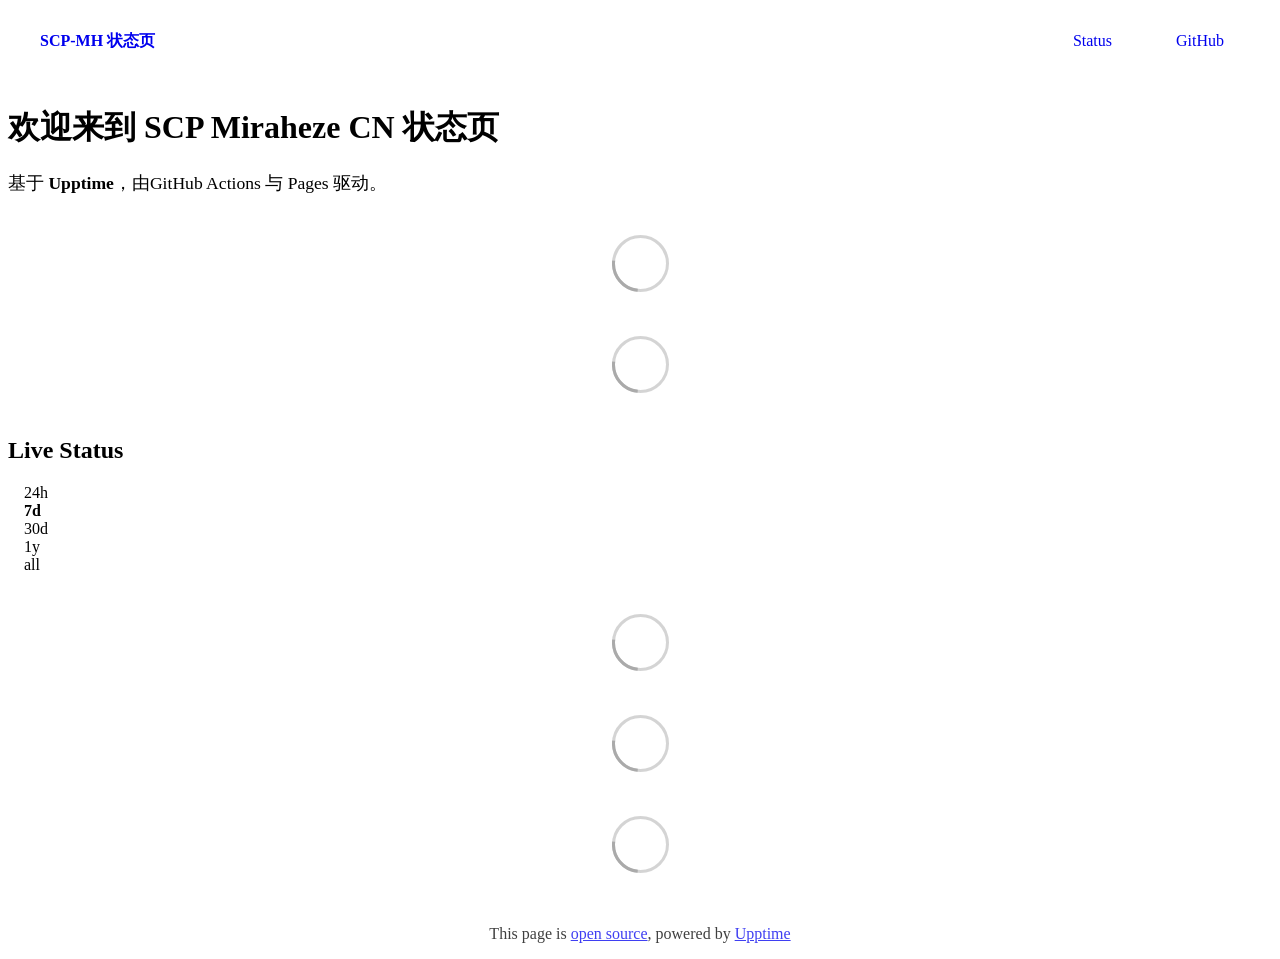
==== commit 4b784bde: "deploy: cecbb95cce3a92f3d7430186e966af176bd10c19" ====
--- a/index.html
+++ b/index.html
@@ -1,4 +1,4 @@
-<!DOCTYPE html> <html lang=en> <head> <meta charset=utf-8> <meta content="width=device-width,initial-scale=1" name=viewport> <meta content=#333333 name=theme-color> <base href=/ > <link href=manifest.json rel=manifest crossorigin=use-credentials> <script>__SAPPER__={baseUrl:"",preloaded:[void 0,{}]};if('serviceWorker' in navigator)navigator.serviceWorker.register('/service-worker.js');(function(){try{eval("async function x(){}");var main="/client/client.b07baccd.js"}catch(e){main="/client/legacy/client.fbc6a460.js"};var s=document.createElement("script");try{new Function("if(0)import('')")();s.src=main;s.type="module";s.crossOrigin="use-credentials";}catch(e){s.src="/client/shimport@2.0.5.js";s.setAttribute("data-main",main);}document.head.appendChild(s);}());</script> <link href=client/client-31a52aa5.css rel=stylesheet><link href=client/createOctokit-a85f76c7.css rel=stylesheet><link href=client/index-b0b6455a.css rel=stylesheet> <title>SCP-MH 状态页</title> <script>// If `prefers-color-scheme` is not supported, fall back to light mode.
+<!DOCTYPE html> <html lang=en> <head> <meta charset=utf-8> <meta content="width=device-width,initial-scale=1" name=viewport> <meta content=#333333 name=theme-color> <base href=/ > <link href=manifest.json rel=manifest crossorigin=use-credentials> <script>__SAPPER__={baseUrl:"",preloaded:[void 0,{}]};if('serviceWorker' in navigator)navigator.serviceWorker.register('/service-worker.js');(function(){try{eval("async function x(){}");var main="/client/client.557b62e6.js"}catch(e){main="/client/legacy/client.9938b8b5.js"};var s=document.createElement("script");try{new Function("if(0)import('')")();s.src=main;s.type="module";s.crossOrigin="use-credentials";}catch(e){s.src="/client/shimport@2.0.5.js";s.setAttribute("data-main",main);}document.head.appendChild(s);}());</script> <link href=client/client-31a52aa5.css rel=stylesheet><link href=client/createOctokit-a85f76c7.css rel=stylesheet><link href=client/index-b0b6455a.css rel=stylesheet> <title>SCP-MH 状态页</title> <script>// If `prefers-color-scheme` is not supported, fall back to light mode.
       // In this case, light.css will be downloaded with `highest` priority.
       if (typeof window !== "undefined" && typeof document !== "undefined" && "matchMedia" in window && window.matchMedia('(prefers-color-scheme: dark)').media === 'not all') {
         document.documentElement.style.display = 'none';
@@ -6,7 +6,7 @@
           'beforeend',
           '<link rel="stylesheet" href={`${config.path}/themes/light.css`} onload="document.documentElement.style.display = \'\'">',
         );
-      } </script> <link href=https://status.scpzh.org/themes/light.css rel=stylesheet media=(prefers-color-scheme:light)> <link href=https://status.scpzh.org/themes/dark.css rel=stylesheet media=(prefers-color-scheme:dark)><link href=https://status.scpzh.org/global.css rel=stylesheet><link href=/assets/scpmh-status-logo.svg rel=icon type=image/svg><link href=/assets/scpmh-status-logo.svg rel=icon type=image/png><link href=/assets/custom.css rel=stylesheet> <link href=/client/client.b07baccd.js rel=modulepreload as=script crossorigin=use-credentials><link href=/client/client-31a52aa5.css rel=preload as=style><link href=/client/index.b9e56f02.js rel=modulepreload as=script crossorigin=use-credentials><link href=/client/createOctokit.af17a2b9.js rel=modulepreload as=script crossorigin=use-credentials><link href=/client/inject_styles.803b7e80.js rel=modulepreload as=script crossorigin=use-credentials><link href=/client/createOctokit-a85f76c7.css rel=preload as=style><link href=/client/index-b0b6455a.css rel=preload as=style></head> <body> <div id=sapper> <nav class=svelte-a08hsz><div class="svelte-a08hsz container"><div><a href=https://status.scpzh.org class="svelte-a08hsz logo"><img alt="" class=svelte-a08hsz src=/assets/scpmh-status-logo.svg> <div>SCP-MH 状态页</div></a></div> <ul class=svelte-a08hsz><li><a href=/ class=svelte-a08hsz target=_self aria-current=page>Status</a> <li><a href=https://github.com/scpzh/upptime-for-scpzh class=svelte-a08hsz target=_self>GitHub</a> </li> </ul></div> </nav> <main class=container> <header class=svelte-ngkazm><h1><strong>欢迎来到 SCP Miraheze CN 状态页</strong></h1> <p class="svelte-ngkazm lead">基于 <strong>Upptime</strong>，由GitHub Actions 与 Pages 驱动。</header> <section class=svelte-8lnl4f><div class="svelte-68jxue loading"><svg class=svelte-68jxue height=38 stroke=#aaa width=38 xmlns=http://www.w3.org/2000/svg><g fill=none fill-rule=evenodd><g stroke-width=2 transform="translate(1 1)"><circle cx=18 cy=18 r=18 stroke-opacity=.5></circle><path d="M36 18c0-9.94-8.06-18-18-18"><animateTransform attributeName=transform dur=1s from="0 18 18" repeatCount=indefinite to="360 18 18" type=rotate></animateTransform></path></g></g></svg></div> </section> <section class=svelte-8lnl4f><div class="svelte-68jxue loading"><svg class=svelte-68jxue height=38 stroke=#aaa width=38 xmlns=http://www.w3.org/2000/svg><g fill=none fill-rule=evenodd><g stroke-width=2 transform="translate(1 1)"><circle cx=18 cy=18 r=18 stroke-opacity=.5></circle><path d="M36 18c0-9.94-8.06-18-18-18"><animateTransform attributeName=transform dur=1s from="0 18 18" repeatCount=indefinite to="360 18 18" type=rotate></animateTransform></path></g></g></svg></div> </section> <div class="svelte-fqsq6s f changed"><h2>Live Status</h2> <form class="svelte-fqsq6s f r"><div><input class=svelte-fqsq6s id=data_day name=d type=radio value=day><label class=svelte-fqsq6s for=data_day>24h</label></div> <div><input class=svelte-fqsq6s id=data_week name=d type=radio value=week checked><label class=svelte-fqsq6s for=data_week>7d</label></div> <div><input class=svelte-fqsq6s id=data_month name=d type=radio value=month><label class=svelte-fqsq6s for=data_month>30d</label></div> <div><input class=svelte-fqsq6s id=data_year name=d type=radio value=year><label class=svelte-fqsq6s for=data_year>1y</label></div> <div><input class=svelte-fqsq6s id=data_all name=d type=radio value=all><label class=svelte-fqsq6s for=data_all>all</label></div></form></div> <section class="svelte-fqsq6s live-status"><div class="svelte-68jxue loading"><svg class=svelte-68jxue height=38 stroke=#aaa width=38 xmlns=http://www.w3.org/2000/svg><g fill=none fill-rule=evenodd><g stroke-width=2 transform="translate(1 1)"><circle cx=18 cy=18 r=18 stroke-opacity=.5></circle><path d="M36 18c0-9.94-8.06-18-18-18"><animateTransform attributeName=transform dur=1s from="0 18 18" repeatCount=indefinite to="360 18 18" type=rotate></animateTransform></path></g></g></svg></div> </section> <section><div class="svelte-68jxue loading"><svg class=svelte-68jxue height=38 stroke=#aaa width=38 xmlns=http://www.w3.org/2000/svg><g fill=none fill-rule=evenodd><g stroke-width=2 transform="translate(1 1)"><circle cx=18 cy=18 r=18 stroke-opacity=.5></circle><path d="M36 18c0-9.94-8.06-18-18-18"><animateTransform attributeName=transform dur=1s from="0 18 18" repeatCount=indefinite to="360 18 18" type=rotate></animateTransform></path></g></g></svg></div> </section> <section><div class="svelte-68jxue loading"><svg class=svelte-68jxue height=38 stroke=#aaa width=38 xmlns=http://www.w3.org/2000/svg><g fill=none fill-rule=evenodd><g stroke-width=2 transform="translate(1 1)"><circle cx=18 cy=18 r=18 stroke-opacity=.5></circle><path d="M36 18c0-9.94-8.06-18-18-18"><animateTransform attributeName=transform dur=1s from="0 18 18" repeatCount=indefinite to="360 18 18" type=rotate></animateTransform></path></g></g></svg></div></section></main> <footer class=svelte-jbr799><p>This page is <a href=https://github.com/scpzh/upptime-for-scpzh>open source</a>, powered by <a href=https://upptime.js.org>Upptime</a></p> </footer></div> <script> try {
+      } </script> <link href=https://status.scpzh.org/themes/light.css rel=stylesheet media=(prefers-color-scheme:light)> <link href=https://status.scpzh.org/themes/dark.css rel=stylesheet media=(prefers-color-scheme:dark)><link href=https://status.scpzh.org/global.css rel=stylesheet><link href=https://cdn.jsdelivr.net/gh/scpzh/upptime-for-scpzh@master/assets/scpmh-status-logo.svg rel=icon type=image/svg><link href=https://cdn.jsdelivr.net/gh/scpzh/upptime-for-scpzh@master/assets/scpmh-status-logo.svg rel=icon type=image/png><link href=https://cdn.jsdelivr.net/gh/scpzh/upptime-for-scpzh@master/assets/custom.css rel=stylesheet> <link href=/client/client.557b62e6.js rel=modulepreload as=script crossorigin=use-credentials><link href=/client/client-31a52aa5.css rel=preload as=style><link href=/client/index.1fe0f9fc.js rel=modulepreload as=script crossorigin=use-credentials><link href=/client/createOctokit.c2bcdf54.js rel=modulepreload as=script crossorigin=use-credentials><link href=/client/inject_styles.803b7e80.js rel=modulepreload as=script crossorigin=use-credentials><link href=/client/createOctokit-a85f76c7.css rel=preload as=style><link href=/client/index-b0b6455a.css rel=preload as=style></head> <body> <div id=sapper> <nav class=svelte-a08hsz><div class="svelte-a08hsz container"><div><a href=https://status.scpzh.org class="svelte-a08hsz logo"><img alt="" class=svelte-a08hsz src=https://cdn.jsdelivr.net/gh/scpzh/upptime-for-scpzh@master/assets/scpmh-status-logo.svg> <div>SCP-MH 状态页</div></a></div> <ul class=svelte-a08hsz><li><a href=/ class=svelte-a08hsz target=_self aria-current=page>Status</a> <li><a href=https://github.com/scpzh/upptime-for-scpzh class=svelte-a08hsz target=_self>GitHub</a> </li> </ul></div> </nav> <main class=container> <header class=svelte-ngkazm><h1><strong>欢迎来到 SCP Miraheze CN 状态页</strong></h1> <p class="svelte-ngkazm lead">基于 <strong>Upptime</strong>，由GitHub Actions 与 Pages 驱动。</header> <section class=svelte-8lnl4f><div class="svelte-68jxue loading"><svg class=svelte-68jxue height=38 stroke=#aaa width=38 xmlns=http://www.w3.org/2000/svg><g fill=none fill-rule=evenodd><g stroke-width=2 transform="translate(1 1)"><circle cx=18 cy=18 r=18 stroke-opacity=.5></circle><path d="M36 18c0-9.94-8.06-18-18-18"><animateTransform attributeName=transform dur=1s from="0 18 18" repeatCount=indefinite to="360 18 18" type=rotate></animateTransform></path></g></g></svg></div> </section> <section class=svelte-8lnl4f><div class="svelte-68jxue loading"><svg class=svelte-68jxue height=38 stroke=#aaa width=38 xmlns=http://www.w3.org/2000/svg><g fill=none fill-rule=evenodd><g stroke-width=2 transform="translate(1 1)"><circle cx=18 cy=18 r=18 stroke-opacity=.5></circle><path d="M36 18c0-9.94-8.06-18-18-18"><animateTransform attributeName=transform dur=1s from="0 18 18" repeatCount=indefinite to="360 18 18" type=rotate></animateTransform></path></g></g></svg></div> </section> <div class="svelte-fqsq6s f changed"><h2>Live Status</h2> <form class="svelte-fqsq6s f r"><div><input class=svelte-fqsq6s id=data_day name=d type=radio value=day><label class=svelte-fqsq6s for=data_day>24h</label></div> <div><input class=svelte-fqsq6s id=data_week name=d type=radio value=week checked><label class=svelte-fqsq6s for=data_week>7d</label></div> <div><input class=svelte-fqsq6s id=data_month name=d type=radio value=month><label class=svelte-fqsq6s for=data_month>30d</label></div> <div><input class=svelte-fqsq6s id=data_year name=d type=radio value=year><label class=svelte-fqsq6s for=data_year>1y</label></div> <div><input class=svelte-fqsq6s id=data_all name=d type=radio value=all><label class=svelte-fqsq6s for=data_all>all</label></div></form></div> <section class="svelte-fqsq6s live-status"><div class="svelte-68jxue loading"><svg class=svelte-68jxue height=38 stroke=#aaa width=38 xmlns=http://www.w3.org/2000/svg><g fill=none fill-rule=evenodd><g stroke-width=2 transform="translate(1 1)"><circle cx=18 cy=18 r=18 stroke-opacity=.5></circle><path d="M36 18c0-9.94-8.06-18-18-18"><animateTransform attributeName=transform dur=1s from="0 18 18" repeatCount=indefinite to="360 18 18" type=rotate></animateTransform></path></g></g></svg></div> </section> <section><div class="svelte-68jxue loading"><svg class=svelte-68jxue height=38 stroke=#aaa width=38 xmlns=http://www.w3.org/2000/svg><g fill=none fill-rule=evenodd><g stroke-width=2 transform="translate(1 1)"><circle cx=18 cy=18 r=18 stroke-opacity=.5></circle><path d="M36 18c0-9.94-8.06-18-18-18"><animateTransform attributeName=transform dur=1s from="0 18 18" repeatCount=indefinite to="360 18 18" type=rotate></animateTransform></path></g></g></svg></div> </section> <section><div class="svelte-68jxue loading"><svg class=svelte-68jxue height=38 stroke=#aaa width=38 xmlns=http://www.w3.org/2000/svg><g fill=none fill-rule=evenodd><g stroke-width=2 transform="translate(1 1)"><circle cx=18 cy=18 r=18 stroke-opacity=.5></circle><path d="M36 18c0-9.94-8.06-18-18-18"><animateTransform attributeName=transform dur=1s from="0 18 18" repeatCount=indefinite to="360 18 18" type=rotate></animateTransform></path></g></g></svg></div></section></main> <footer class=svelte-jbr799><p>This page is <a href=https://github.com/scpzh/upptime-for-scpzh>open source</a>, powered by <a href=https://upptime.js.org>Upptime</a></p> </footer></div> <script> try {
         if (typeof window !== "undefined" && window.navigator && navigator.serviceWorker) {
           navigator.serviceWorker.getRegistrations().then(function (registrations) {
             for (let registration of registrations) {
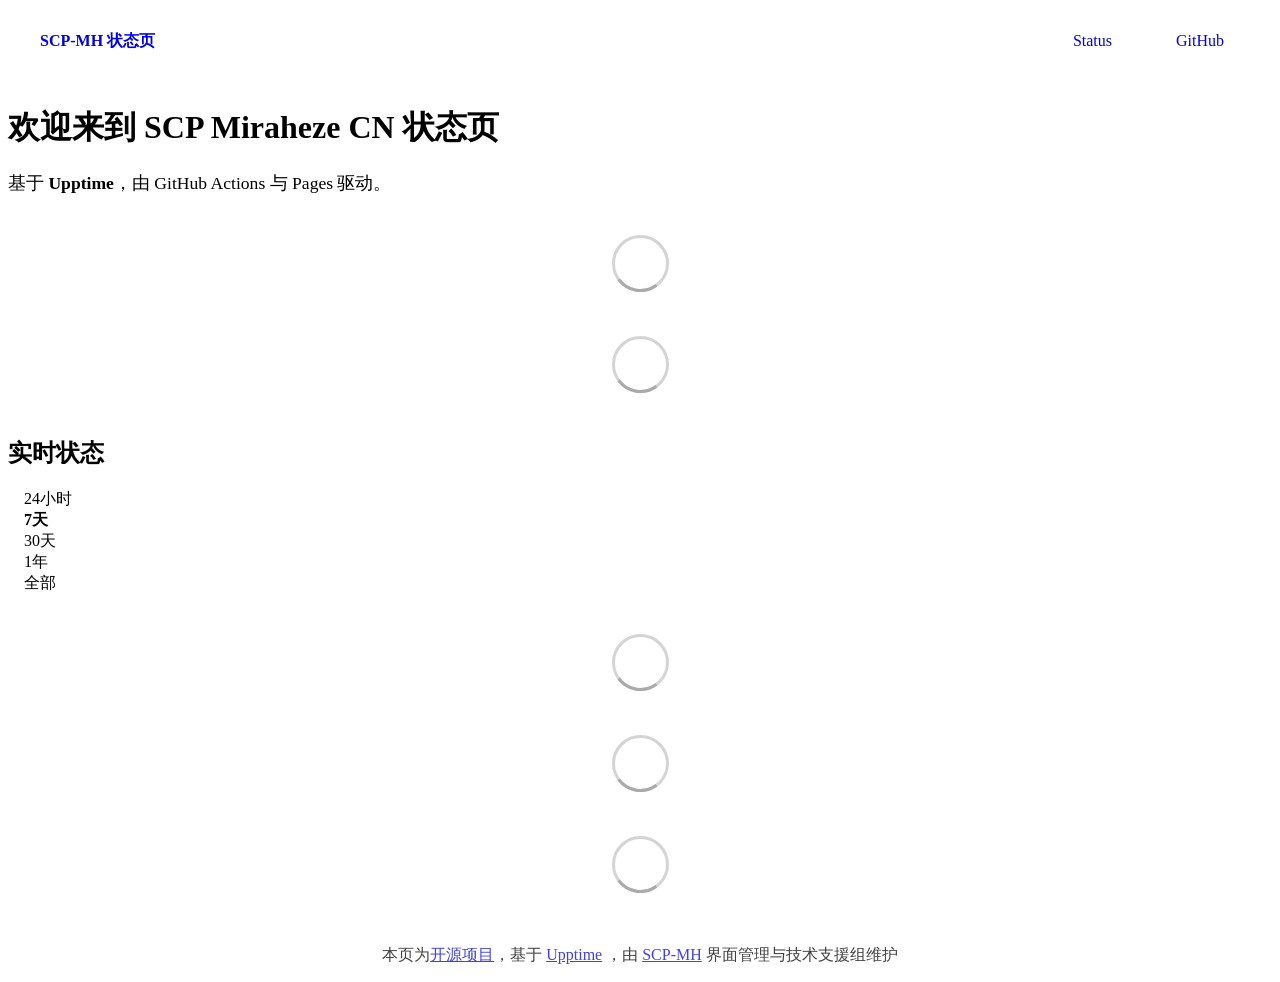
==== commit da5bd298: "deploy: af9484638d8b06b5edaf2e82bcfae4afb6d39fab" ====
--- a/index.html
+++ b/index.html
@@ -1,4 +1,4 @@
-<!DOCTYPE html> <html lang=en> <head> <meta charset=utf-8> <meta content="width=device-width,initial-scale=1" name=viewport> <meta content=#333333 name=theme-color> <base href=/ > <link href=manifest.json rel=manifest crossorigin=use-credentials> <script>__SAPPER__={baseUrl:"",preloaded:[void 0,{}]};if('serviceWorker' in navigator)navigator.serviceWorker.register('/service-worker.js');(function(){try{eval("async function x(){}");var main="/client/client.557b62e6.js"}catch(e){main="/client/legacy/client.9938b8b5.js"};var s=document.createElement("script");try{new Function("if(0)import('')")();s.src=main;s.type="module";s.crossOrigin="use-credentials";}catch(e){s.src="/client/shimport@2.0.5.js";s.setAttribute("data-main",main);}document.head.appendChild(s);}());</script> <link href=client/client-31a52aa5.css rel=stylesheet><link href=client/createOctokit-a85f76c7.css rel=stylesheet><link href=client/index-b0b6455a.css rel=stylesheet> <title>SCP-MH 状态页</title> <script>// If `prefers-color-scheme` is not supported, fall back to light mode.
+<!DOCTYPE html> <html lang=en> <head> <meta charset=utf-8> <meta content="width=device-width,initial-scale=1" name=viewport> <meta content=#333333 name=theme-color> <base href=/ > <link href=manifest.json rel=manifest crossorigin=use-credentials> <script>__SAPPER__={baseUrl:"",preloaded:[void 0,{}]};if('serviceWorker' in navigator)navigator.serviceWorker.register('/service-worker.js');(function(){try{eval("async function x(){}");var main="/client/client.a37a1c3c.js"}catch(e){main="/client/legacy/client.a568cc7b.js"};var s=document.createElement("script");try{new Function("if(0)import('')")();s.src=main;s.type="module";s.crossOrigin="use-credentials";}catch(e){s.src="/client/shimport@2.0.5.js";s.setAttribute("data-main",main);}document.head.appendChild(s);}());</script> <link href=client/client-31a52aa5.css rel=stylesheet><link href=client/createOctokit-a85f76c7.css rel=stylesheet><link href=client/index-b0b6455a.css rel=stylesheet> <title>SCP-MH 状态页</title> <script>// If `prefers-color-scheme` is not supported, fall back to light mode.
       // In this case, light.css will be downloaded with `highest` priority.
       if (typeof window !== "undefined" && typeof document !== "undefined" && "matchMedia" in window && window.matchMedia('(prefers-color-scheme: dark)').media === 'not all') {
         document.documentElement.style.display = 'none';
@@ -6,7 +6,7 @@
           'beforeend',
           '<link rel="stylesheet" href={`${config.path}/themes/light.css`} onload="document.documentElement.style.display = \'\'">',
         );
-      } </script> <link href=https://status.scpzh.org/themes/light.css rel=stylesheet media=(prefers-color-scheme:light)> <link href=https://status.scpzh.org/themes/dark.css rel=stylesheet media=(prefers-color-scheme:dark)><link href=https://status.scpzh.org/global.css rel=stylesheet><link href=https://cdn.jsdelivr.net/gh/scpzh/upptime-for-scpzh@master/assets/scpmh-status-logo.svg rel=icon type=image/svg><link href=https://cdn.jsdelivr.net/gh/scpzh/upptime-for-scpzh@master/assets/scpmh-status-logo.svg rel=icon type=image/png><link href=https://cdn.jsdelivr.net/gh/scpzh/upptime-for-scpzh@master/assets/custom.css rel=stylesheet> <link href=/client/client.557b62e6.js rel=modulepreload as=script crossorigin=use-credentials><link href=/client/client-31a52aa5.css rel=preload as=style><link href=/client/index.1fe0f9fc.js rel=modulepreload as=script crossorigin=use-credentials><link href=/client/createOctokit.c2bcdf54.js rel=modulepreload as=script crossorigin=use-credentials><link href=/client/inject_styles.803b7e80.js rel=modulepreload as=script crossorigin=use-credentials><link href=/client/createOctokit-a85f76c7.css rel=preload as=style><link href=/client/index-b0b6455a.css rel=preload as=style></head> <body> <div id=sapper> <nav class=svelte-a08hsz><div class="svelte-a08hsz container"><div><a href=https://status.scpzh.org class="svelte-a08hsz logo"><img alt="" class=svelte-a08hsz src=https://cdn.jsdelivr.net/gh/scpzh/upptime-for-scpzh@master/assets/scpmh-status-logo.svg> <div>SCP-MH 状态页</div></a></div> <ul class=svelte-a08hsz><li><a href=/ class=svelte-a08hsz target=_self aria-current=page>Status</a> <li><a href=https://github.com/scpzh/upptime-for-scpzh class=svelte-a08hsz target=_self>GitHub</a> </li> </ul></div> </nav> <main class=container> <header class=svelte-ngkazm><h1><strong>欢迎来到 SCP Miraheze CN 状态页</strong></h1> <p class="svelte-ngkazm lead">基于 <strong>Upptime</strong>，由GitHub Actions 与 Pages 驱动。</header> <section class=svelte-8lnl4f><div class="svelte-68jxue loading"><svg class=svelte-68jxue height=38 stroke=#aaa width=38 xmlns=http://www.w3.org/2000/svg><g fill=none fill-rule=evenodd><g stroke-width=2 transform="translate(1 1)"><circle cx=18 cy=18 r=18 stroke-opacity=.5></circle><path d="M36 18c0-9.94-8.06-18-18-18"><animateTransform attributeName=transform dur=1s from="0 18 18" repeatCount=indefinite to="360 18 18" type=rotate></animateTransform></path></g></g></svg></div> </section> <section class=svelte-8lnl4f><div class="svelte-68jxue loading"><svg class=svelte-68jxue height=38 stroke=#aaa width=38 xmlns=http://www.w3.org/2000/svg><g fill=none fill-rule=evenodd><g stroke-width=2 transform="translate(1 1)"><circle cx=18 cy=18 r=18 stroke-opacity=.5></circle><path d="M36 18c0-9.94-8.06-18-18-18"><animateTransform attributeName=transform dur=1s from="0 18 18" repeatCount=indefinite to="360 18 18" type=rotate></animateTransform></path></g></g></svg></div> </section> <div class="svelte-fqsq6s f changed"><h2>Live Status</h2> <form class="svelte-fqsq6s f r"><div><input class=svelte-fqsq6s id=data_day name=d type=radio value=day><label class=svelte-fqsq6s for=data_day>24h</label></div> <div><input class=svelte-fqsq6s id=data_week name=d type=radio value=week checked><label class=svelte-fqsq6s for=data_week>7d</label></div> <div><input class=svelte-fqsq6s id=data_month name=d type=radio value=month><label class=svelte-fqsq6s for=data_month>30d</label></div> <div><input class=svelte-fqsq6s id=data_year name=d type=radio value=year><label class=svelte-fqsq6s for=data_year>1y</label></div> <div><input class=svelte-fqsq6s id=data_all name=d type=radio value=all><label class=svelte-fqsq6s for=data_all>all</label></div></form></div> <section class="svelte-fqsq6s live-status"><div class="svelte-68jxue loading"><svg class=svelte-68jxue height=38 stroke=#aaa width=38 xmlns=http://www.w3.org/2000/svg><g fill=none fill-rule=evenodd><g stroke-width=2 transform="translate(1 1)"><circle cx=18 cy=18 r=18 stroke-opacity=.5></circle><path d="M36 18c0-9.94-8.06-18-18-18"><animateTransform attributeName=transform dur=1s from="0 18 18" repeatCount=indefinite to="360 18 18" type=rotate></animateTransform></path></g></g></svg></div> </section> <section><div class="svelte-68jxue loading"><svg class=svelte-68jxue height=38 stroke=#aaa width=38 xmlns=http://www.w3.org/2000/svg><g fill=none fill-rule=evenodd><g stroke-width=2 transform="translate(1 1)"><circle cx=18 cy=18 r=18 stroke-opacity=.5></circle><path d="M36 18c0-9.94-8.06-18-18-18"><animateTransform attributeName=transform dur=1s from="0 18 18" repeatCount=indefinite to="360 18 18" type=rotate></animateTransform></path></g></g></svg></div> </section> <section><div class="svelte-68jxue loading"><svg class=svelte-68jxue height=38 stroke=#aaa width=38 xmlns=http://www.w3.org/2000/svg><g fill=none fill-rule=evenodd><g stroke-width=2 transform="translate(1 1)"><circle cx=18 cy=18 r=18 stroke-opacity=.5></circle><path d="M36 18c0-9.94-8.06-18-18-18"><animateTransform attributeName=transform dur=1s from="0 18 18" repeatCount=indefinite to="360 18 18" type=rotate></animateTransform></path></g></g></svg></div></section></main> <footer class=svelte-jbr799><p>This page is <a href=https://github.com/scpzh/upptime-for-scpzh>open source</a>, powered by <a href=https://upptime.js.org>Upptime</a></p> </footer></div> <script> try {
+      } </script> <link href=https://status.scpzh.org/themes/light.css rel=stylesheet media=(prefers-color-scheme:light)> <link href=https://status.scpzh.org/themes/dark.css rel=stylesheet media=(prefers-color-scheme:dark)><link href=https://status.scpzh.org/global.css rel=stylesheet><link href=https://cdn.jsdelivr.net/gh/scpzh/upptime-for-scpzh@master/assets/favicon.ico rel=icon type=image/svg><link href=https://cdn.jsdelivr.net/gh/scpzh/upptime-for-scpzh@master/assets/favicon.ico rel=icon type=image/png><link href=https://cdn.jsdelivr.net/gh/scpzh/upptime-for-scpzh@master/assets/custom.css rel=stylesheet> <link href=/client/client.a37a1c3c.js rel=modulepreload as=script crossorigin=use-credentials><link href=/client/client-31a52aa5.css rel=preload as=style><link href=/client/index.679e1a8a.js rel=modulepreload as=script crossorigin=use-credentials><link href=/client/createOctokit.d644612f.js rel=modulepreload as=script crossorigin=use-credentials><link href=/client/inject_styles.803b7e80.js rel=modulepreload as=script crossorigin=use-credentials><link href=/client/createOctokit-a85f76c7.css rel=preload as=style><link href=/client/index-b0b6455a.css rel=preload as=style></head> <body> <div id=sapper> <nav class=svelte-a08hsz><div class="svelte-a08hsz container"><div><a href=https://status.scpzh.org class="svelte-a08hsz logo"><img alt="" class=svelte-a08hsz src=https://cdn.jsdelivr.net/gh/scpzh/upptime-for-scpzh@master/assets/scpmh-status-logo.svg> <div>SCP-MH 状态页</div></a></div> <ul class=svelte-a08hsz><li><a href=/ class=svelte-a08hsz target=_self aria-current=page>Status</a> <li><a href=https://github.com/scpzh/upptime-for-scpzh class=svelte-a08hsz target=_self>GitHub</a> </li> </ul></div> </nav> <main class=container> <header class=svelte-ngkazm><h1><strong>欢迎来到 SCP Miraheze CN 状态页</strong></h1> <p class="svelte-ngkazm lead">基于 <strong>Upptime</strong>，由 GitHub Actions 与 Pages 驱动。</header> <section class=svelte-8lnl4f><div class="svelte-68jxue loading"><svg class=svelte-68jxue height=38 stroke=#aaa width=38 xmlns=http://www.w3.org/2000/svg><g fill=none fill-rule=evenodd><g stroke-width=2 transform="translate(1 1)"><circle cx=18 cy=18 r=18 stroke-opacity=.5></circle><path d="M36 18c0-9.94-8.06-18-18-18"><animateTransform attributeName=transform dur=1s from="0 18 18" repeatCount=indefinite to="360 18 18" type=rotate></animateTransform></path></g></g></svg></div> </section> <section class=svelte-8lnl4f><div class="svelte-68jxue loading"><svg class=svelte-68jxue height=38 stroke=#aaa width=38 xmlns=http://www.w3.org/2000/svg><g fill=none fill-rule=evenodd><g stroke-width=2 transform="translate(1 1)"><circle cx=18 cy=18 r=18 stroke-opacity=.5></circle><path d="M36 18c0-9.94-8.06-18-18-18"><animateTransform attributeName=transform dur=1s from="0 18 18" repeatCount=indefinite to="360 18 18" type=rotate></animateTransform></path></g></g></svg></div> </section> <div class="svelte-fqsq6s f changed"><h2>实时状态</h2> <form class="svelte-fqsq6s f r"><div><input class=svelte-fqsq6s id=data_day name=d type=radio value=day><label class=svelte-fqsq6s for=data_day>24小时</label></div> <div><input class=svelte-fqsq6s id=data_week name=d type=radio value=week checked><label class=svelte-fqsq6s for=data_week>7天</label></div> <div><input class=svelte-fqsq6s id=data_month name=d type=radio value=month><label class=svelte-fqsq6s for=data_month>30天</label></div> <div><input class=svelte-fqsq6s id=data_year name=d type=radio value=year><label class=svelte-fqsq6s for=data_year>1年</label></div> <div><input class=svelte-fqsq6s id=data_all name=d type=radio value=all><label class=svelte-fqsq6s for=data_all>全部</label></div></form></div> <section class="svelte-fqsq6s live-status"><div class="svelte-68jxue loading"><svg class=svelte-68jxue height=38 stroke=#aaa width=38 xmlns=http://www.w3.org/2000/svg><g fill=none fill-rule=evenodd><g stroke-width=2 transform="translate(1 1)"><circle cx=18 cy=18 r=18 stroke-opacity=.5></circle><path d="M36 18c0-9.94-8.06-18-18-18"><animateTransform attributeName=transform dur=1s from="0 18 18" repeatCount=indefinite to="360 18 18" type=rotate></animateTransform></path></g></g></svg></div> </section> <section><div class="svelte-68jxue loading"><svg class=svelte-68jxue height=38 stroke=#aaa width=38 xmlns=http://www.w3.org/2000/svg><g fill=none fill-rule=evenodd><g stroke-width=2 transform="translate(1 1)"><circle cx=18 cy=18 r=18 stroke-opacity=.5></circle><path d="M36 18c0-9.94-8.06-18-18-18"><animateTransform attributeName=transform dur=1s from="0 18 18" repeatCount=indefinite to="360 18 18" type=rotate></animateTransform></path></g></g></svg></div> </section> <section><div class="svelte-68jxue loading"><svg class=svelte-68jxue height=38 stroke=#aaa width=38 xmlns=http://www.w3.org/2000/svg><g fill=none fill-rule=evenodd><g stroke-width=2 transform="translate(1 1)"><circle cx=18 cy=18 r=18 stroke-opacity=.5></circle><path d="M36 18c0-9.94-8.06-18-18-18"><animateTransform attributeName=transform dur=1s from="0 18 18" repeatCount=indefinite to="360 18 18" type=rotate></animateTransform></path></g></g></svg></div></section></main> <footer class=svelte-jbr799><p>本页为<a href=https://github.com/scpzh/upptime-for-scpzh>开源项目</a>，基于 <a href=https://upptime.js.org>Upptime</a> ，由 <a href=https://github.com/scpzh>SCP-MH</a> 界面管理与技术支援组维护</p> </footer></div> <script> try {
         if (typeof window !== "undefined" && window.navigator && navigator.serviceWorker) {
           navigator.serviceWorker.getRegistrations().then(function (registrations) {
             for (let registration of registrations) {
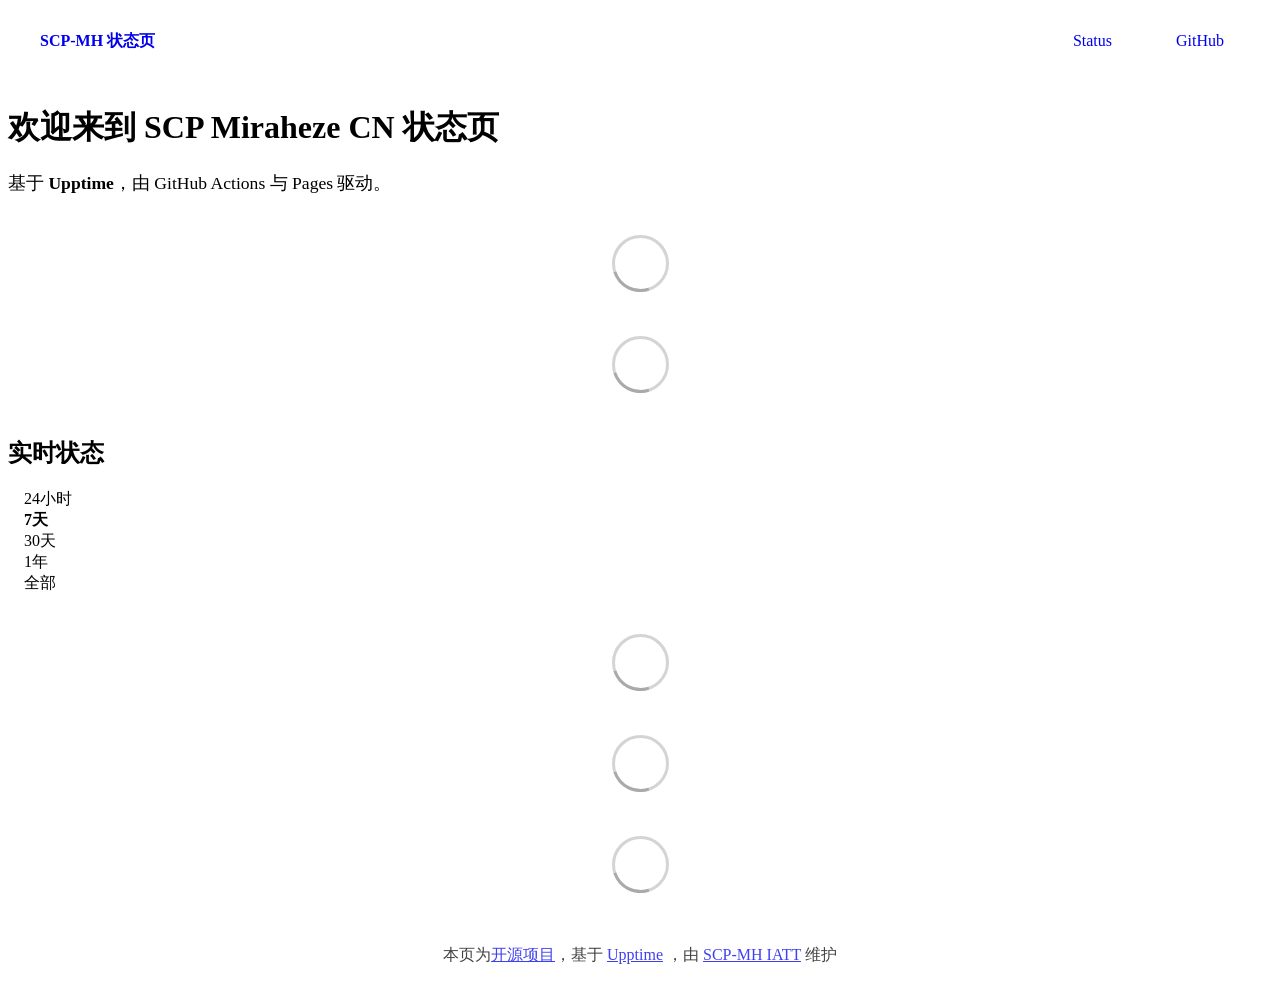
==== commit 799b23d8: "deploy: 136a6371e7c9230efc33abbbd94e2e62c2099ae7" ====
--- a/index.html
+++ b/index.html
@@ -1,4 +1,4 @@
-<!DOCTYPE html> <html lang=en> <head> <meta charset=utf-8> <meta content="width=device-width,initial-scale=1" name=viewport> <meta content=#333333 name=theme-color> <base href=/ > <link href=manifest.json rel=manifest crossorigin=use-credentials> <script>__SAPPER__={baseUrl:"",preloaded:[void 0,{}]};if('serviceWorker' in navigator)navigator.serviceWorker.register('/service-worker.js');(function(){try{eval("async function x(){}");var main="/client/client.a37a1c3c.js"}catch(e){main="/client/legacy/client.a568cc7b.js"};var s=document.createElement("script");try{new Function("if(0)import('')")();s.src=main;s.type="module";s.crossOrigin="use-credentials";}catch(e){s.src="/client/shimport@2.0.5.js";s.setAttribute("data-main",main);}document.head.appendChild(s);}());</script> <link href=client/client-31a52aa5.css rel=stylesheet><link href=client/createOctokit-a85f76c7.css rel=stylesheet><link href=client/index-b0b6455a.css rel=stylesheet> <title>SCP-MH 状态页</title> <script>// If `prefers-color-scheme` is not supported, fall back to light mode.
+<!DOCTYPE html> <html lang=en> <head> <meta charset=utf-8> <meta content="width=device-width,initial-scale=1" name=viewport> <meta content=#333333 name=theme-color> <base href=/ > <link href=manifest.json rel=manifest crossorigin=use-credentials> <script>__SAPPER__={baseUrl:"",preloaded:[void 0,{}]};if('serviceWorker' in navigator)navigator.serviceWorker.register('/service-worker.js');(function(){try{eval("async function x(){}");var main="/client/client.9d429b21.js"}catch(e){main="/client/legacy/client.3f8b0c61.js"};var s=document.createElement("script");try{new Function("if(0)import('')")();s.src=main;s.type="module";s.crossOrigin="use-credentials";}catch(e){s.src="/client/shimport@2.0.5.js";s.setAttribute("data-main",main);}document.head.appendChild(s);}());</script> <link href=client/client-31a52aa5.css rel=stylesheet><link href=client/createOctokit-a85f76c7.css rel=stylesheet><link href=client/index-b0b6455a.css rel=stylesheet> <title>SCP-MH 状态页</title> <script>// If `prefers-color-scheme` is not supported, fall back to light mode.
       // In this case, light.css will be downloaded with `highest` priority.
       if (typeof window !== "undefined" && typeof document !== "undefined" && "matchMedia" in window && window.matchMedia('(prefers-color-scheme: dark)').media === 'not all') {
         document.documentElement.style.display = 'none';
@@ -6,7 +6,7 @@
           'beforeend',
           '<link rel="stylesheet" href={`${config.path}/themes/light.css`} onload="document.documentElement.style.display = \'\'">',
         );
-      } </script> <link href=https://status.scpzh.org/themes/light.css rel=stylesheet media=(prefers-color-scheme:light)> <link href=https://status.scpzh.org/themes/dark.css rel=stylesheet media=(prefers-color-scheme:dark)><link href=https://status.scpzh.org/global.css rel=stylesheet><link href=https://cdn.jsdelivr.net/gh/scpzh/upptime-for-scpzh@master/assets/favicon.ico rel=icon type=image/svg><link href=https://cdn.jsdelivr.net/gh/scpzh/upptime-for-scpzh@master/assets/favicon.ico rel=icon type=image/png><link href=https://cdn.jsdelivr.net/gh/scpzh/upptime-for-scpzh@master/assets/custom.css rel=stylesheet> <link href=/client/client.a37a1c3c.js rel=modulepreload as=script crossorigin=use-credentials><link href=/client/client-31a52aa5.css rel=preload as=style><link href=/client/index.679e1a8a.js rel=modulepreload as=script crossorigin=use-credentials><link href=/client/createOctokit.d644612f.js rel=modulepreload as=script crossorigin=use-credentials><link href=/client/inject_styles.803b7e80.js rel=modulepreload as=script crossorigin=use-credentials><link href=/client/createOctokit-a85f76c7.css rel=preload as=style><link href=/client/index-b0b6455a.css rel=preload as=style></head> <body> <div id=sapper> <nav class=svelte-a08hsz><div class="svelte-a08hsz container"><div><a href=https://status.scpzh.org class="svelte-a08hsz logo"><img alt="" class=svelte-a08hsz src=https://cdn.jsdelivr.net/gh/scpzh/upptime-for-scpzh@master/assets/scpmh-status-logo.svg> <div>SCP-MH 状态页</div></a></div> <ul class=svelte-a08hsz><li><a href=/ class=svelte-a08hsz target=_self aria-current=page>Status</a> <li><a href=https://github.com/scpzh/upptime-for-scpzh class=svelte-a08hsz target=_self>GitHub</a> </li> </ul></div> </nav> <main class=container> <header class=svelte-ngkazm><h1><strong>欢迎来到 SCP Miraheze CN 状态页</strong></h1> <p class="svelte-ngkazm lead">基于 <strong>Upptime</strong>，由 GitHub Actions 与 Pages 驱动。</header> <section class=svelte-8lnl4f><div class="svelte-68jxue loading"><svg class=svelte-68jxue height=38 stroke=#aaa width=38 xmlns=http://www.w3.org/2000/svg><g fill=none fill-rule=evenodd><g stroke-width=2 transform="translate(1 1)"><circle cx=18 cy=18 r=18 stroke-opacity=.5></circle><path d="M36 18c0-9.94-8.06-18-18-18"><animateTransform attributeName=transform dur=1s from="0 18 18" repeatCount=indefinite to="360 18 18" type=rotate></animateTransform></path></g></g></svg></div> </section> <section class=svelte-8lnl4f><div class="svelte-68jxue loading"><svg class=svelte-68jxue height=38 stroke=#aaa width=38 xmlns=http://www.w3.org/2000/svg><g fill=none fill-rule=evenodd><g stroke-width=2 transform="translate(1 1)"><circle cx=18 cy=18 r=18 stroke-opacity=.5></circle><path d="M36 18c0-9.94-8.06-18-18-18"><animateTransform attributeName=transform dur=1s from="0 18 18" repeatCount=indefinite to="360 18 18" type=rotate></animateTransform></path></g></g></svg></div> </section> <div class="svelte-fqsq6s f changed"><h2>实时状态</h2> <form class="svelte-fqsq6s f r"><div><input class=svelte-fqsq6s id=data_day name=d type=radio value=day><label class=svelte-fqsq6s for=data_day>24小时</label></div> <div><input class=svelte-fqsq6s id=data_week name=d type=radio value=week checked><label class=svelte-fqsq6s for=data_week>7天</label></div> <div><input class=svelte-fqsq6s id=data_month name=d type=radio value=month><label class=svelte-fqsq6s for=data_month>30天</label></div> <div><input class=svelte-fqsq6s id=data_year name=d type=radio value=year><label class=svelte-fqsq6s for=data_year>1年</label></div> <div><input class=svelte-fqsq6s id=data_all name=d type=radio value=all><label class=svelte-fqsq6s for=data_all>全部</label></div></form></div> <section class="svelte-fqsq6s live-status"><div class="svelte-68jxue loading"><svg class=svelte-68jxue height=38 stroke=#aaa width=38 xmlns=http://www.w3.org/2000/svg><g fill=none fill-rule=evenodd><g stroke-width=2 transform="translate(1 1)"><circle cx=18 cy=18 r=18 stroke-opacity=.5></circle><path d="M36 18c0-9.94-8.06-18-18-18"><animateTransform attributeName=transform dur=1s from="0 18 18" repeatCount=indefinite to="360 18 18" type=rotate></animateTransform></path></g></g></svg></div> </section> <section><div class="svelte-68jxue loading"><svg class=svelte-68jxue height=38 stroke=#aaa width=38 xmlns=http://www.w3.org/2000/svg><g fill=none fill-rule=evenodd><g stroke-width=2 transform="translate(1 1)"><circle cx=18 cy=18 r=18 stroke-opacity=.5></circle><path d="M36 18c0-9.94-8.06-18-18-18"><animateTransform attributeName=transform dur=1s from="0 18 18" repeatCount=indefinite to="360 18 18" type=rotate></animateTransform></path></g></g></svg></div> </section> <section><div class="svelte-68jxue loading"><svg class=svelte-68jxue height=38 stroke=#aaa width=38 xmlns=http://www.w3.org/2000/svg><g fill=none fill-rule=evenodd><g stroke-width=2 transform="translate(1 1)"><circle cx=18 cy=18 r=18 stroke-opacity=.5></circle><path d="M36 18c0-9.94-8.06-18-18-18"><animateTransform attributeName=transform dur=1s from="0 18 18" repeatCount=indefinite to="360 18 18" type=rotate></animateTransform></path></g></g></svg></div></section></main> <footer class=svelte-jbr799><p>本页为<a href=https://github.com/scpzh/upptime-for-scpzh>开源项目</a>，基于 <a href=https://upptime.js.org>Upptime</a> ，由 <a href=https://github.com/scpzh>SCP-MH</a> 界面管理与技术支援组维护</p> </footer></div> <script> try {
+      } </script> <link href=https://status.scpzh.org/themes/light.css rel=stylesheet media=(prefers-color-scheme:light)> <link href=https://status.scpzh.org/themes/dark.css rel=stylesheet media=(prefers-color-scheme:dark)><link href=https://status.scpzh.org/global.css rel=stylesheet><link href=https://cdn.jsdelivr.net/gh/scpzh/upptime-for-scpzh@master/assets/favicon.ico rel=icon type=image/svg><link href=https://cdn.jsdelivr.net/gh/scpzh/upptime-for-scpzh@master/assets/favicon.ico rel=icon type=image/png><link href=https://cdn.jsdelivr.net/gh/scpzh/upptime-for-scpzh@master/assets/custom.css rel=stylesheet> <link href=/client/client.9d429b21.js rel=modulepreload as=script crossorigin=use-credentials><link href=/client/client-31a52aa5.css rel=preload as=style><link href=/client/index.24213f7e.js rel=modulepreload as=script crossorigin=use-credentials><link href=/client/createOctokit.87c628da.js rel=modulepreload as=script crossorigin=use-credentials><link href=/client/inject_styles.803b7e80.js rel=modulepreload as=script crossorigin=use-credentials><link href=/client/createOctokit-a85f76c7.css rel=preload as=style><link href=/client/index-b0b6455a.css rel=preload as=style></head> <body> <div id=sapper> <nav class=svelte-a08hsz><div class="svelte-a08hsz container"><div><a href=https://status.scpzh.org class="svelte-a08hsz logo"><img alt="" class=svelte-a08hsz src=https://cdn.jsdelivr.net/gh/scpzh/upptime-for-scpzh@master/assets/scpmh-status-logo.svg> <div>SCP-MH 状态页</div></a></div> <ul class=svelte-a08hsz><li><a href=/ class=svelte-a08hsz target=_self aria-current=page>Status</a> <li><a href=https://github.com/scpzh/upptime-for-scpzh class=svelte-a08hsz target=_self>GitHub</a> </li> </ul></div> </nav> <main class=container> <header class=svelte-ngkazm><h1><strong>欢迎来到 SCP Miraheze CN 状态页</strong></h1> <p class="svelte-ngkazm lead">基于 <strong>Upptime</strong>，由 GitHub Actions 与 Pages 驱动。</header> <section class=svelte-8lnl4f><div class="svelte-68jxue loading"><svg class=svelte-68jxue height=38 stroke=#aaa width=38 xmlns=http://www.w3.org/2000/svg><g fill=none fill-rule=evenodd><g stroke-width=2 transform="translate(1 1)"><circle cx=18 cy=18 r=18 stroke-opacity=.5></circle><path d="M36 18c0-9.94-8.06-18-18-18"><animateTransform attributeName=transform dur=1s from="0 18 18" repeatCount=indefinite to="360 18 18" type=rotate></animateTransform></path></g></g></svg></div> </section> <section class=svelte-8lnl4f><div class="svelte-68jxue loading"><svg class=svelte-68jxue height=38 stroke=#aaa width=38 xmlns=http://www.w3.org/2000/svg><g fill=none fill-rule=evenodd><g stroke-width=2 transform="translate(1 1)"><circle cx=18 cy=18 r=18 stroke-opacity=.5></circle><path d="M36 18c0-9.94-8.06-18-18-18"><animateTransform attributeName=transform dur=1s from="0 18 18" repeatCount=indefinite to="360 18 18" type=rotate></animateTransform></path></g></g></svg></div> </section> <div class="svelte-fqsq6s f changed"><h2>实时状态</h2> <form class="svelte-fqsq6s f r"><div><input class=svelte-fqsq6s id=data_day name=d type=radio value=day><label class=svelte-fqsq6s for=data_day>24小时</label></div> <div><input class=svelte-fqsq6s id=data_week name=d type=radio value=week checked><label class=svelte-fqsq6s for=data_week>7天</label></div> <div><input class=svelte-fqsq6s id=data_month name=d type=radio value=month><label class=svelte-fqsq6s for=data_month>30天</label></div> <div><input class=svelte-fqsq6s id=data_year name=d type=radio value=year><label class=svelte-fqsq6s for=data_year>1年</label></div> <div><input class=svelte-fqsq6s id=data_all name=d type=radio value=all><label class=svelte-fqsq6s for=data_all>全部</label></div></form></div> <section class="svelte-fqsq6s live-status"><div class="svelte-68jxue loading"><svg class=svelte-68jxue height=38 stroke=#aaa width=38 xmlns=http://www.w3.org/2000/svg><g fill=none fill-rule=evenodd><g stroke-width=2 transform="translate(1 1)"><circle cx=18 cy=18 r=18 stroke-opacity=.5></circle><path d="M36 18c0-9.94-8.06-18-18-18"><animateTransform attributeName=transform dur=1s from="0 18 18" repeatCount=indefinite to="360 18 18" type=rotate></animateTransform></path></g></g></svg></div> </section> <section><div class="svelte-68jxue loading"><svg class=svelte-68jxue height=38 stroke=#aaa width=38 xmlns=http://www.w3.org/2000/svg><g fill=none fill-rule=evenodd><g stroke-width=2 transform="translate(1 1)"><circle cx=18 cy=18 r=18 stroke-opacity=.5></circle><path d="M36 18c0-9.94-8.06-18-18-18"><animateTransform attributeName=transform dur=1s from="0 18 18" repeatCount=indefinite to="360 18 18" type=rotate></animateTransform></path></g></g></svg></div> </section> <section><div class="svelte-68jxue loading"><svg class=svelte-68jxue height=38 stroke=#aaa width=38 xmlns=http://www.w3.org/2000/svg><g fill=none fill-rule=evenodd><g stroke-width=2 transform="translate(1 1)"><circle cx=18 cy=18 r=18 stroke-opacity=.5></circle><path d="M36 18c0-9.94-8.06-18-18-18"><animateTransform attributeName=transform dur=1s from="0 18 18" repeatCount=indefinite to="360 18 18" type=rotate></animateTransform></path></g></g></svg></div></section></main> <footer class=svelte-jbr799><p>本页为<a href=https://github.com/scpzh/upptime-for-scpzh>开源项目</a>，基于 <a href=https://upptime.js.org>Upptime</a> ，由 <a href=https://github.com/scpzh>SCP-MH IATT</a> 维护</p> </footer></div> <script> try {
         if (typeof window !== "undefined" && window.navigator && navigator.serviceWorker) {
           navigator.serviceWorker.getRegistrations().then(function (registrations) {
             for (let registration of registrations) {
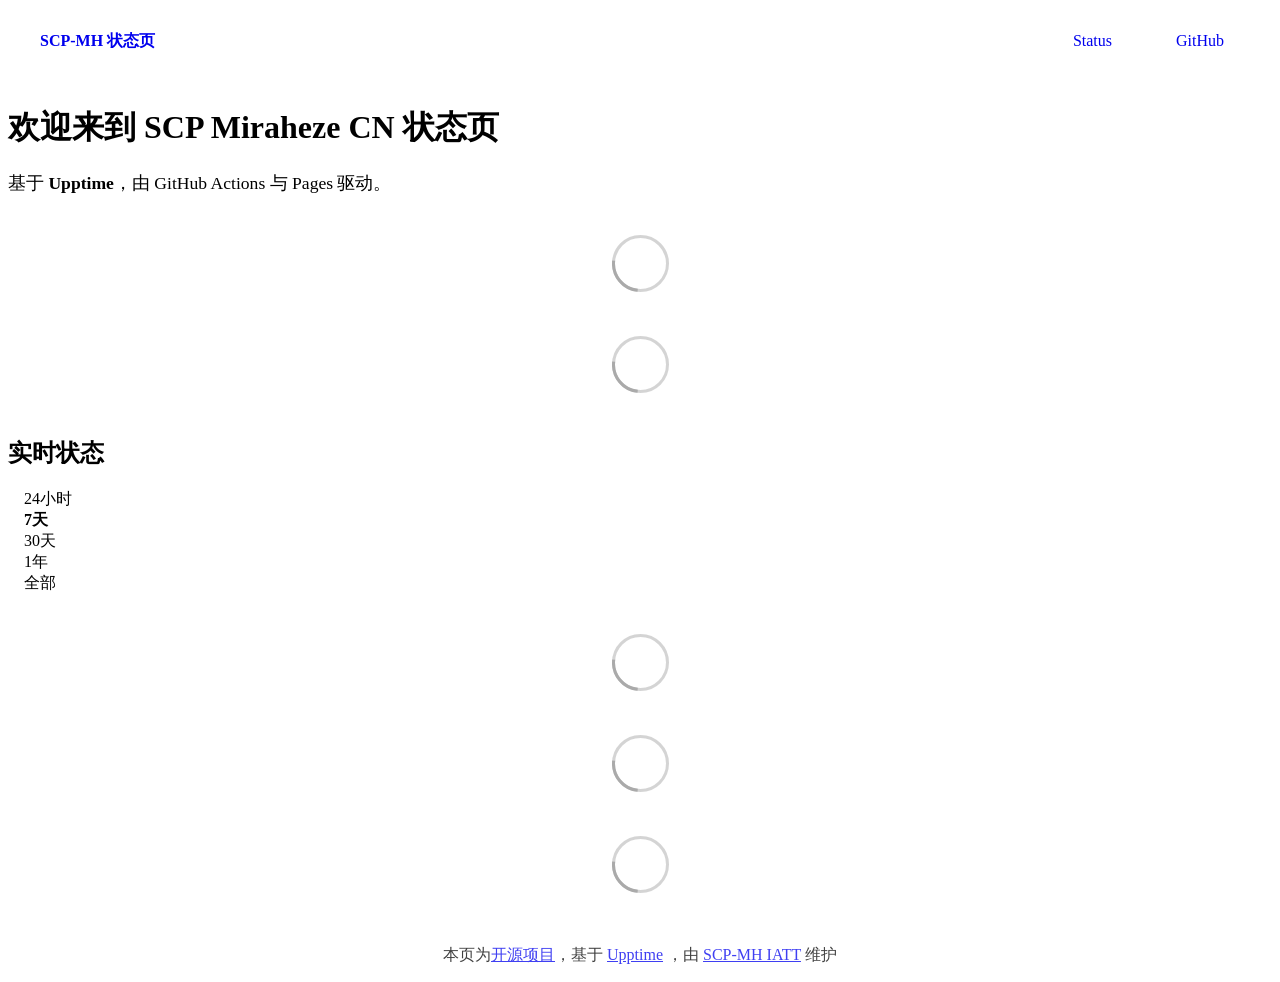
==== commit 9da36442: "deploy: 55c1c308206ab2a572aff47a8678c3d42f916d83" ====
--- a/index.html
+++ b/index.html
@@ -1,4 +1,4 @@
-<!DOCTYPE html> <html lang=en> <head> <meta charset=utf-8> <meta content="width=device-width,initial-scale=1" name=viewport> <meta content=#333333 name=theme-color> <base href=/ > <link href=manifest.json rel=manifest crossorigin=use-credentials> <script>__SAPPER__={baseUrl:"",preloaded:[void 0,{}]};if('serviceWorker' in navigator)navigator.serviceWorker.register('/service-worker.js');(function(){try{eval("async function x(){}");var main="/client/client.9d429b21.js"}catch(e){main="/client/legacy/client.3f8b0c61.js"};var s=document.createElement("script");try{new Function("if(0)import('')")();s.src=main;s.type="module";s.crossOrigin="use-credentials";}catch(e){s.src="/client/shimport@2.0.5.js";s.setAttribute("data-main",main);}document.head.appendChild(s);}());</script> <link href=client/client-31a52aa5.css rel=stylesheet><link href=client/createOctokit-a85f76c7.css rel=stylesheet><link href=client/index-b0b6455a.css rel=stylesheet> <title>SCP-MH 状态页</title> <script>// If `prefers-color-scheme` is not supported, fall back to light mode.
+<!DOCTYPE html> <html lang=en> <head> <meta charset=utf-8> <meta content="width=device-width,initial-scale=1" name=viewport> <meta content=#333333 name=theme-color> <base href=/ > <link href=manifest.json rel=manifest crossorigin=use-credentials> <script>__SAPPER__={baseUrl:"",preloaded:[void 0,{}]};if('serviceWorker' in navigator)navigator.serviceWorker.register('/service-worker.js');(function(){try{eval("async function x(){}");var main="/client/client.1a592a40.js"}catch(e){main="/client/legacy/client.5518b6c7.js"};var s=document.createElement("script");try{new Function("if(0)import('')")();s.src=main;s.type="module";s.crossOrigin="use-credentials";}catch(e){s.src="/client/shimport@2.0.5.js";s.setAttribute("data-main",main);}document.head.appendChild(s);}());</script> <link href=client/client-31a52aa5.css rel=stylesheet><link href=client/createOctokit-a85f76c7.css rel=stylesheet><link href=client/index-b0b6455a.css rel=stylesheet> <title>SCP-MH 状态页</title> <script>// If `prefers-color-scheme` is not supported, fall back to light mode.
       // In this case, light.css will be downloaded with `highest` priority.
       if (typeof window !== "undefined" && typeof document !== "undefined" && "matchMedia" in window && window.matchMedia('(prefers-color-scheme: dark)').media === 'not all') {
         document.documentElement.style.display = 'none';
@@ -6,7 +6,7 @@
           'beforeend',
           '<link rel="stylesheet" href={`${config.path}/themes/light.css`} onload="document.documentElement.style.display = \'\'">',
         );
-      } </script> <link href=https://status.scpzh.org/themes/light.css rel=stylesheet media=(prefers-color-scheme:light)> <link href=https://status.scpzh.org/themes/dark.css rel=stylesheet media=(prefers-color-scheme:dark)><link href=https://status.scpzh.org/global.css rel=stylesheet><link href=https://cdn.jsdelivr.net/gh/scpzh/upptime-for-scpzh@master/assets/favicon.ico rel=icon type=image/svg><link href=https://cdn.jsdelivr.net/gh/scpzh/upptime-for-scpzh@master/assets/favicon.ico rel=icon type=image/png><link href=https://cdn.jsdelivr.net/gh/scpzh/upptime-for-scpzh@master/assets/custom.css rel=stylesheet> <link href=/client/client.9d429b21.js rel=modulepreload as=script crossorigin=use-credentials><link href=/client/client-31a52aa5.css rel=preload as=style><link href=/client/index.24213f7e.js rel=modulepreload as=script crossorigin=use-credentials><link href=/client/createOctokit.87c628da.js rel=modulepreload as=script crossorigin=use-credentials><link href=/client/inject_styles.803b7e80.js rel=modulepreload as=script crossorigin=use-credentials><link href=/client/createOctokit-a85f76c7.css rel=preload as=style><link href=/client/index-b0b6455a.css rel=preload as=style></head> <body> <div id=sapper> <nav class=svelte-a08hsz><div class="svelte-a08hsz container"><div><a href=https://status.scpzh.org class="svelte-a08hsz logo"><img alt="" class=svelte-a08hsz src=https://cdn.jsdelivr.net/gh/scpzh/upptime-for-scpzh@master/assets/scpmh-status-logo.svg> <div>SCP-MH 状态页</div></a></div> <ul class=svelte-a08hsz><li><a href=/ class=svelte-a08hsz target=_self aria-current=page>Status</a> <li><a href=https://github.com/scpzh/upptime-for-scpzh class=svelte-a08hsz target=_self>GitHub</a> </li> </ul></div> </nav> <main class=container> <header class=svelte-ngkazm><h1><strong>欢迎来到 SCP Miraheze CN 状态页</strong></h1> <p class="svelte-ngkazm lead">基于 <strong>Upptime</strong>，由 GitHub Actions 与 Pages 驱动。</header> <section class=svelte-8lnl4f><div class="svelte-68jxue loading"><svg class=svelte-68jxue height=38 stroke=#aaa width=38 xmlns=http://www.w3.org/2000/svg><g fill=none fill-rule=evenodd><g stroke-width=2 transform="translate(1 1)"><circle cx=18 cy=18 r=18 stroke-opacity=.5></circle><path d="M36 18c0-9.94-8.06-18-18-18"><animateTransform attributeName=transform dur=1s from="0 18 18" repeatCount=indefinite to="360 18 18" type=rotate></animateTransform></path></g></g></svg></div> </section> <section class=svelte-8lnl4f><div class="svelte-68jxue loading"><svg class=svelte-68jxue height=38 stroke=#aaa width=38 xmlns=http://www.w3.org/2000/svg><g fill=none fill-rule=evenodd><g stroke-width=2 transform="translate(1 1)"><circle cx=18 cy=18 r=18 stroke-opacity=.5></circle><path d="M36 18c0-9.94-8.06-18-18-18"><animateTransform attributeName=transform dur=1s from="0 18 18" repeatCount=indefinite to="360 18 18" type=rotate></animateTransform></path></g></g></svg></div> </section> <div class="svelte-fqsq6s f changed"><h2>实时状态</h2> <form class="svelte-fqsq6s f r"><div><input class=svelte-fqsq6s id=data_day name=d type=radio value=day><label class=svelte-fqsq6s for=data_day>24小时</label></div> <div><input class=svelte-fqsq6s id=data_week name=d type=radio value=week checked><label class=svelte-fqsq6s for=data_week>7天</label></div> <div><input class=svelte-fqsq6s id=data_month name=d type=radio value=month><label class=svelte-fqsq6s for=data_month>30天</label></div> <div><input class=svelte-fqsq6s id=data_year name=d type=radio value=year><label class=svelte-fqsq6s for=data_year>1年</label></div> <div><input class=svelte-fqsq6s id=data_all name=d type=radio value=all><label class=svelte-fqsq6s for=data_all>全部</label></div></form></div> <section class="svelte-fqsq6s live-status"><div class="svelte-68jxue loading"><svg class=svelte-68jxue height=38 stroke=#aaa width=38 xmlns=http://www.w3.org/2000/svg><g fill=none fill-rule=evenodd><g stroke-width=2 transform="translate(1 1)"><circle cx=18 cy=18 r=18 stroke-opacity=.5></circle><path d="M36 18c0-9.94-8.06-18-18-18"><animateTransform attributeName=transform dur=1s from="0 18 18" repeatCount=indefinite to="360 18 18" type=rotate></animateTransform></path></g></g></svg></div> </section> <section><div class="svelte-68jxue loading"><svg class=svelte-68jxue height=38 stroke=#aaa width=38 xmlns=http://www.w3.org/2000/svg><g fill=none fill-rule=evenodd><g stroke-width=2 transform="translate(1 1)"><circle cx=18 cy=18 r=18 stroke-opacity=.5></circle><path d="M36 18c0-9.94-8.06-18-18-18"><animateTransform attributeName=transform dur=1s from="0 18 18" repeatCount=indefinite to="360 18 18" type=rotate></animateTransform></path></g></g></svg></div> </section> <section><div class="svelte-68jxue loading"><svg class=svelte-68jxue height=38 stroke=#aaa width=38 xmlns=http://www.w3.org/2000/svg><g fill=none fill-rule=evenodd><g stroke-width=2 transform="translate(1 1)"><circle cx=18 cy=18 r=18 stroke-opacity=.5></circle><path d="M36 18c0-9.94-8.06-18-18-18"><animateTransform attributeName=transform dur=1s from="0 18 18" repeatCount=indefinite to="360 18 18" type=rotate></animateTransform></path></g></g></svg></div></section></main> <footer class=svelte-jbr799><p>本页为<a href=https://github.com/scpzh/upptime-for-scpzh>开源项目</a>，基于 <a href=https://upptime.js.org>Upptime</a> ，由 <a href=https://github.com/scpzh>SCP-MH IATT</a> 维护</p> </footer></div> <script> try {
+      } </script> <link href=https://status.scpzh.org/themes/light.css rel=stylesheet media=(prefers-color-scheme:light)> <link href=https://status.scpzh.org/themes/dark.css rel=stylesheet media=(prefers-color-scheme:dark)><link href=https://status.scpzh.org/global.css rel=stylesheet><link href=https://cdn.jsdelivr.net/gh/scpzh/upptime-for-scpzh@master/assets/favicon.ico rel=icon type=image/svg><link href=https://cdn.jsdelivr.net/gh/scpzh/upptime-for-scpzh@master/assets/favicon.ico rel=icon type=image/png><link href=https://cdn.jsdelivr.net/gh/scpzh/upptime-for-scpzh@master/assets/custom.css rel=stylesheet> <link href=/client/client.1a592a40.js rel=modulepreload as=script crossorigin=use-credentials><link href=/client/client-31a52aa5.css rel=preload as=style><link href=/client/index.0bca1df0.js rel=modulepreload as=script crossorigin=use-credentials><link href=/client/createOctokit.0d93027e.js rel=modulepreload as=script crossorigin=use-credentials><link href=/client/inject_styles.803b7e80.js rel=modulepreload as=script crossorigin=use-credentials><link href=/client/createOctokit-a85f76c7.css rel=preload as=style><link href=/client/index-b0b6455a.css rel=preload as=style></head> <body> <div id=sapper> <nav class=svelte-a08hsz><div class="svelte-a08hsz container"><div><a href=https://status.scpzh.org class="svelte-a08hsz logo"><img alt="" class=svelte-a08hsz src=https://cdn.jsdelivr.net/gh/scpzh/upptime-for-scpzh@master/assets/scpmh-status-logo.svg> <div>SCP-MH 状态页</div></a></div> <ul class=svelte-a08hsz><li><a href=/ class=svelte-a08hsz target=_self aria-current=page>Status</a> <li><a href=https://github.com/scpzh/upptime-for-scpzh class=svelte-a08hsz target=_self>GitHub</a> </li> </ul></div> </nav> <main class=container> <header class=svelte-ngkazm><h1><strong>欢迎来到 SCP Miraheze CN 状态页</strong></h1> <p class="svelte-ngkazm lead">基于 <strong>Upptime</strong>，由 GitHub Actions 与 Pages 驱动。</header> <section class=svelte-8lnl4f><div class="svelte-68jxue loading"><svg class=svelte-68jxue height=38 stroke=#aaa width=38 xmlns=http://www.w3.org/2000/svg><g fill=none fill-rule=evenodd><g stroke-width=2 transform="translate(1 1)"><circle cx=18 cy=18 r=18 stroke-opacity=.5></circle><path d="M36 18c0-9.94-8.06-18-18-18"><animateTransform attributeName=transform dur=1s from="0 18 18" repeatCount=indefinite to="360 18 18" type=rotate></animateTransform></path></g></g></svg></div> </section> <section class=svelte-8lnl4f><div class="svelte-68jxue loading"><svg class=svelte-68jxue height=38 stroke=#aaa width=38 xmlns=http://www.w3.org/2000/svg><g fill=none fill-rule=evenodd><g stroke-width=2 transform="translate(1 1)"><circle cx=18 cy=18 r=18 stroke-opacity=.5></circle><path d="M36 18c0-9.94-8.06-18-18-18"><animateTransform attributeName=transform dur=1s from="0 18 18" repeatCount=indefinite to="360 18 18" type=rotate></animateTransform></path></g></g></svg></div> </section> <div class="svelte-fqsq6s f changed"><h2>实时状态</h2> <form class="svelte-fqsq6s f r"><div><input class=svelte-fqsq6s id=data_day name=d type=radio value=day><label class=svelte-fqsq6s for=data_day>24小时</label></div> <div><input class=svelte-fqsq6s id=data_week name=d type=radio value=week checked><label class=svelte-fqsq6s for=data_week>7天</label></div> <div><input class=svelte-fqsq6s id=data_month name=d type=radio value=month><label class=svelte-fqsq6s for=data_month>30天</label></div> <div><input class=svelte-fqsq6s id=data_year name=d type=radio value=year><label class=svelte-fqsq6s for=data_year>1年</label></div> <div><input class=svelte-fqsq6s id=data_all name=d type=radio value=all><label class=svelte-fqsq6s for=data_all>全部</label></div></form></div> <section class="svelte-fqsq6s live-status"><div class="svelte-68jxue loading"><svg class=svelte-68jxue height=38 stroke=#aaa width=38 xmlns=http://www.w3.org/2000/svg><g fill=none fill-rule=evenodd><g stroke-width=2 transform="translate(1 1)"><circle cx=18 cy=18 r=18 stroke-opacity=.5></circle><path d="M36 18c0-9.94-8.06-18-18-18"><animateTransform attributeName=transform dur=1s from="0 18 18" repeatCount=indefinite to="360 18 18" type=rotate></animateTransform></path></g></g></svg></div> </section> <section><div class="svelte-68jxue loading"><svg class=svelte-68jxue height=38 stroke=#aaa width=38 xmlns=http://www.w3.org/2000/svg><g fill=none fill-rule=evenodd><g stroke-width=2 transform="translate(1 1)"><circle cx=18 cy=18 r=18 stroke-opacity=.5></circle><path d="M36 18c0-9.94-8.06-18-18-18"><animateTransform attributeName=transform dur=1s from="0 18 18" repeatCount=indefinite to="360 18 18" type=rotate></animateTransform></path></g></g></svg></div> </section> <section><div class="svelte-68jxue loading"><svg class=svelte-68jxue height=38 stroke=#aaa width=38 xmlns=http://www.w3.org/2000/svg><g fill=none fill-rule=evenodd><g stroke-width=2 transform="translate(1 1)"><circle cx=18 cy=18 r=18 stroke-opacity=.5></circle><path d="M36 18c0-9.94-8.06-18-18-18"><animateTransform attributeName=transform dur=1s from="0 18 18" repeatCount=indefinite to="360 18 18" type=rotate></animateTransform></path></g></g></svg></div></section></main> <footer class=svelte-jbr799><p>本页为<a href=https://github.com/scpzh/upptime-for-scpzh>开源项目</a>，基于 <a href=https://upptime.js.org>Upptime</a> ，由 <a href=https://github.com/scpzh>SCP-MH IATT</a> 维护</p> </footer></div> <script> try {
         if (typeof window !== "undefined" && window.navigator && navigator.serviceWorker) {
           navigator.serviceWorker.getRegistrations().then(function (registrations) {
             for (let registration of registrations) {
